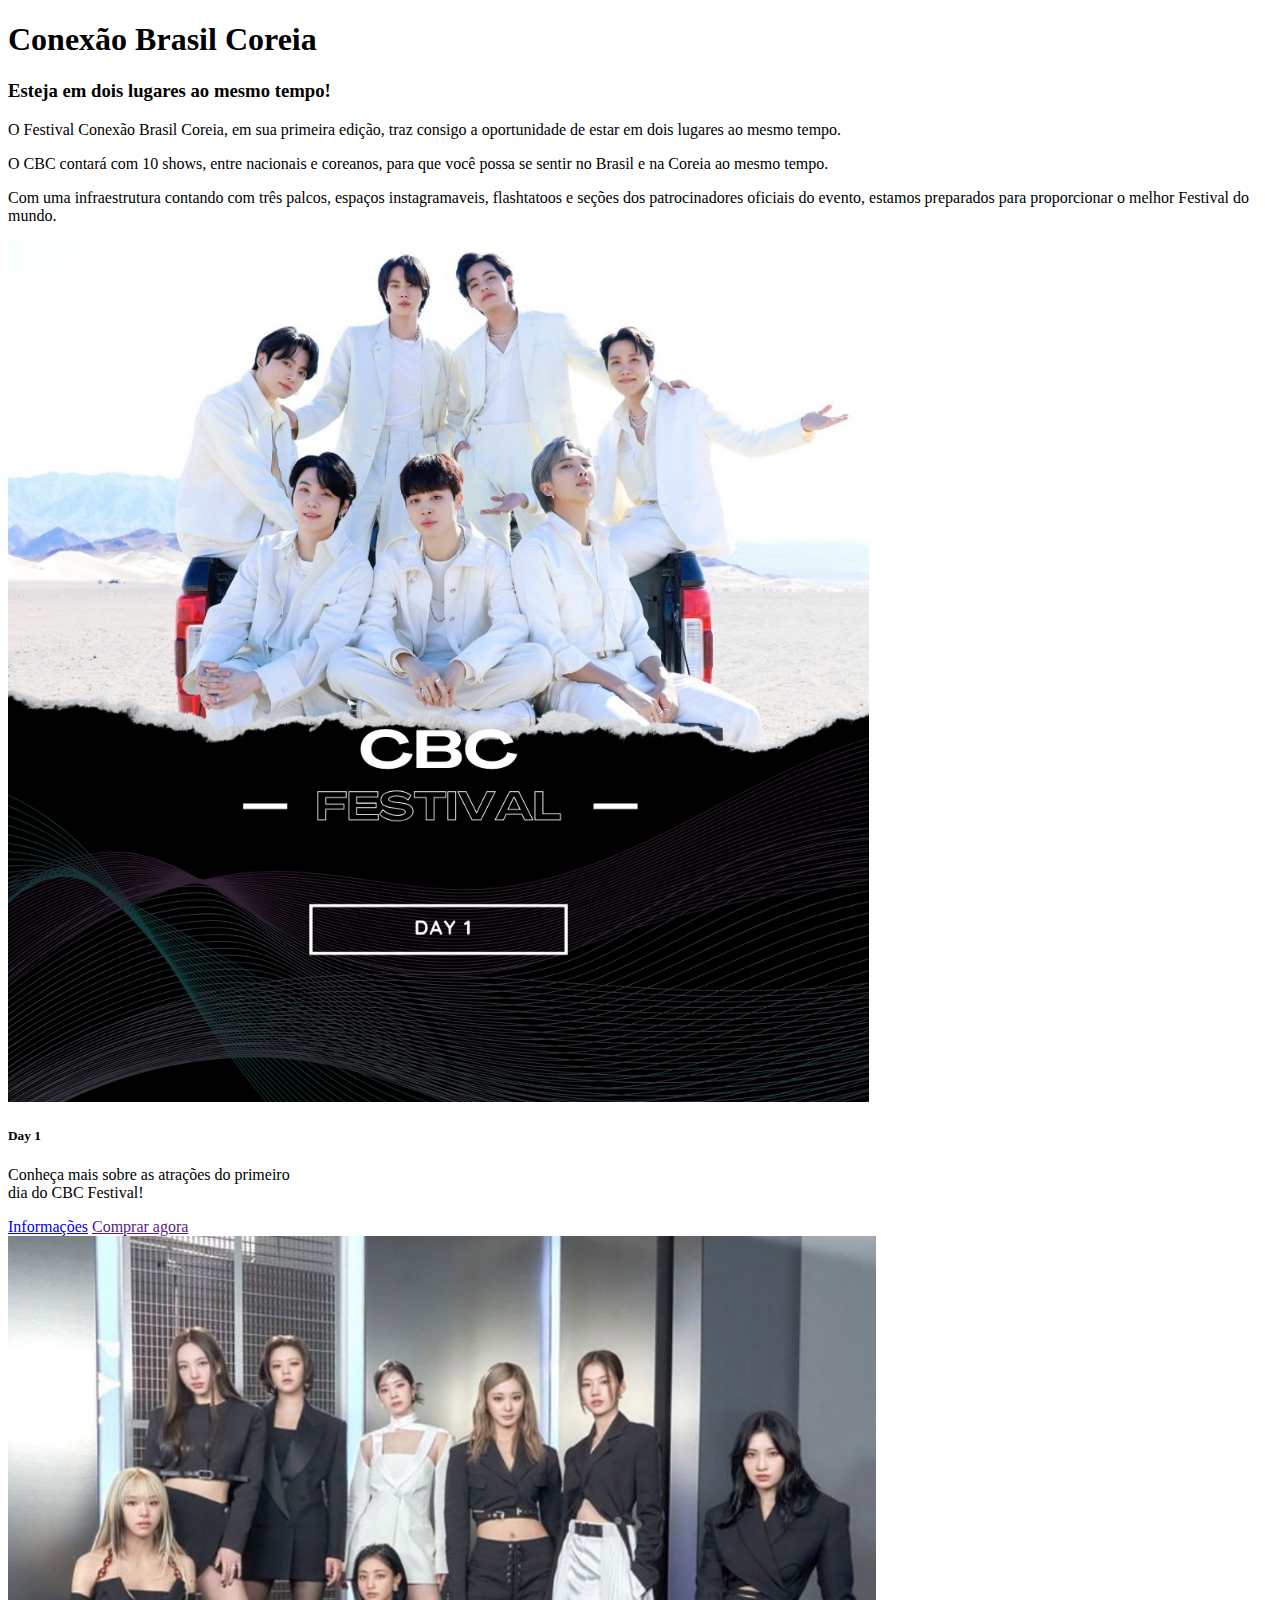
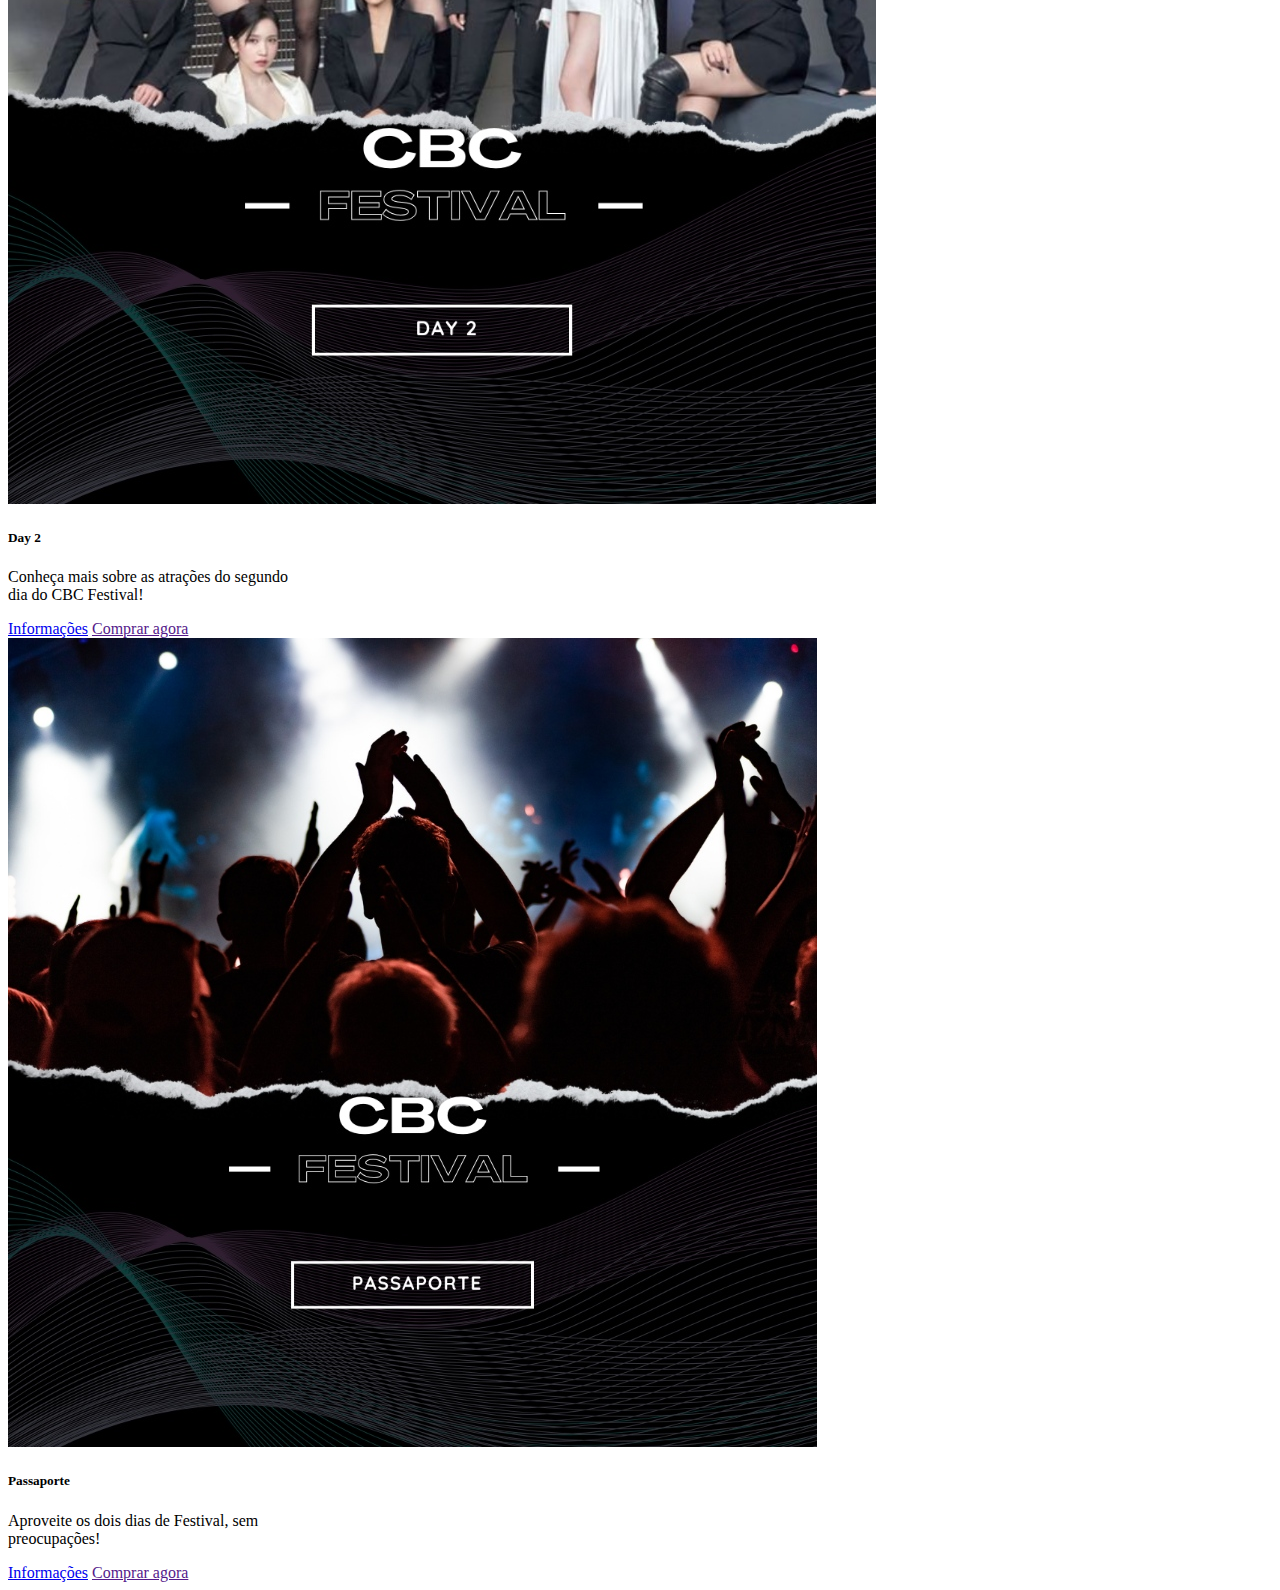
==== index.html @ e069450a "day1 alterado" ====
<!DOCTYPE html>
<html lang="en">
<head>
    <meta charset="UTF-8">
    <meta name="viewport" content="width=device-width, initial-scale=1.0">
    <title>CBC Festival</title>
    <link href="https://cdn.jsdelivr.net/npm/bootstrap@5.3.2/dist/css/bootstrap.min.css" rel="stylesheet" 
    integrity="sha384-T3c6CoIi6uLrA9TneNEoa7RxnatzjcDSCmG1MXxSR1GAsXEV/Dwwykc2MPK8M2HN" 
    crossorigin="anonymous">
</head>
<body>
    <div class="container text-center">
        <h1 >Conexão Brasil Coreia</h1>
    </div>

    <div class="container-fluid ">
        <h3>Esteja em dois lugares ao mesmo tempo!</h3>
        <p>O Festival Conexão Brasil Coreia, em sua primeira edição, traz consigo a oportunidade de estar em dois lugares ao mesmo tempo. <br></p>
        <p>O CBC contará com 10 shows, entre nacionais e coreanos, para que você possa se sentir no Brasil e na Coreia ao mesmo tempo.<br></p>
        <p>Com uma infraestrutura contando com três palcos, espaços instagramaveis, flashtatoos e seções dos patrocinadores oficiais do evento, estamos preparados para proporcionar o melhor Festival do mundo.</p>
    </div>

    <div class="d-flex flex-row justify-content-center ">
        <div class="card" style="width: 18rem;">
            <img src="day1 card.png" class="card-img-top " alt="day1 capa">
            <div class="card-body">
                <h5 class="card-title ">Day 1</h5>
                <p class="card-text ">Conheça mais sobre as atrações do primeiro dia do CBC Festival!</p>
                <a href="day1.html" class="btn btn-primary">Informações</a>
                <a href="" class="btn btn-primary">Comprar agora</a>
            </div>
        </div>

        <div class="card" style="width: 18rem;">
            <img src="day2 card.png" class="card-img-top " alt="day2 capa">
            <div class="card-body">
                <h5 class="card-title ">Day 2</h5>
                <p class="card-text ">Conheça mais sobre as atrações do segundo dia do CBC Festival!</p>
                <a href="day2.html" class="btn btn-primary">Informações</a>
                <a href="" class="btn btn-primary">Comprar agora</a>
            </div>
        </div>

        <div class="card" style="width: 18rem;">
            <img src="passaporte.png" class="card-img-top " alt="passaporte">
            <div class="card-body">
                <h5 class="card-title ">Passaporte</h5>
                <p class="card-text ">Aproveite os dois dias de Festival, sem preocupações!</p>
                <a href="day2.html" class="btn btn-primary">Informações</a>
                <a href="" class="btn btn-primary">Comprar agora</a>
            </div>
        </div>
    </div>

    
</body>
</html>
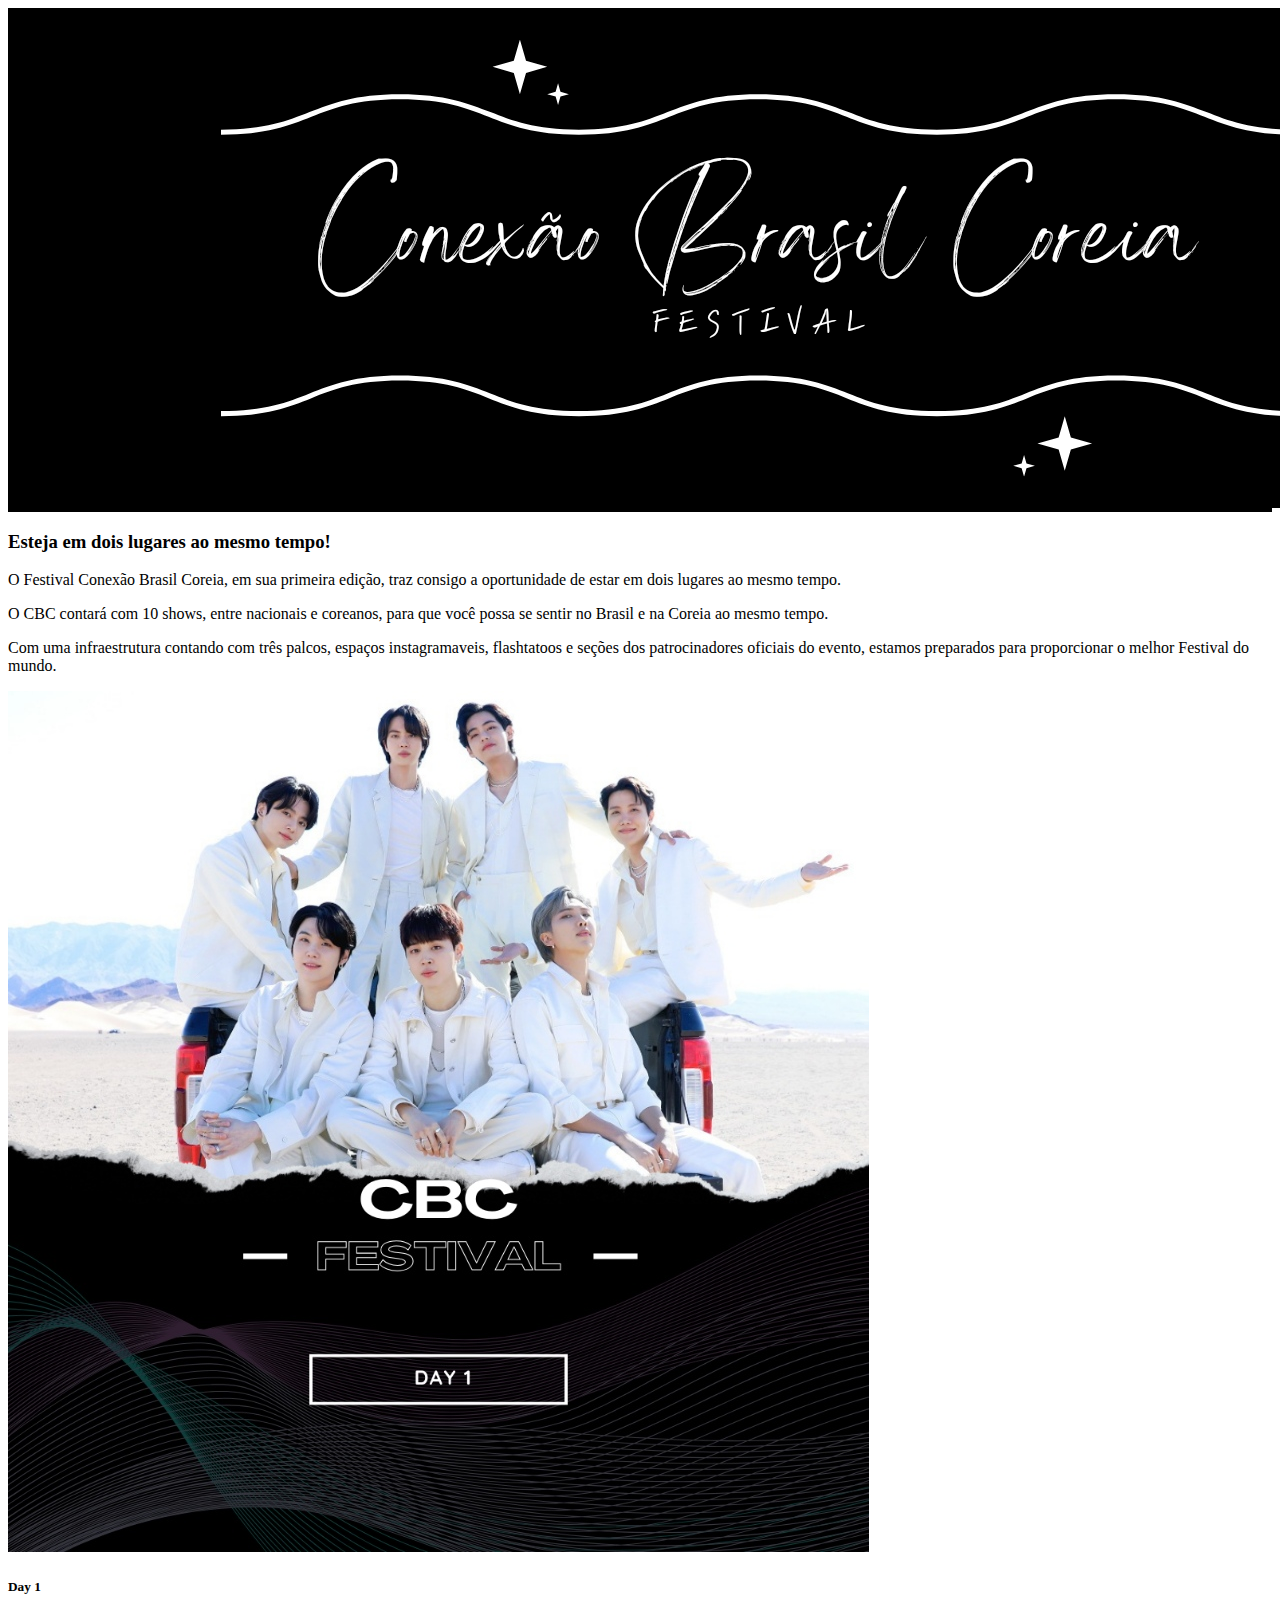
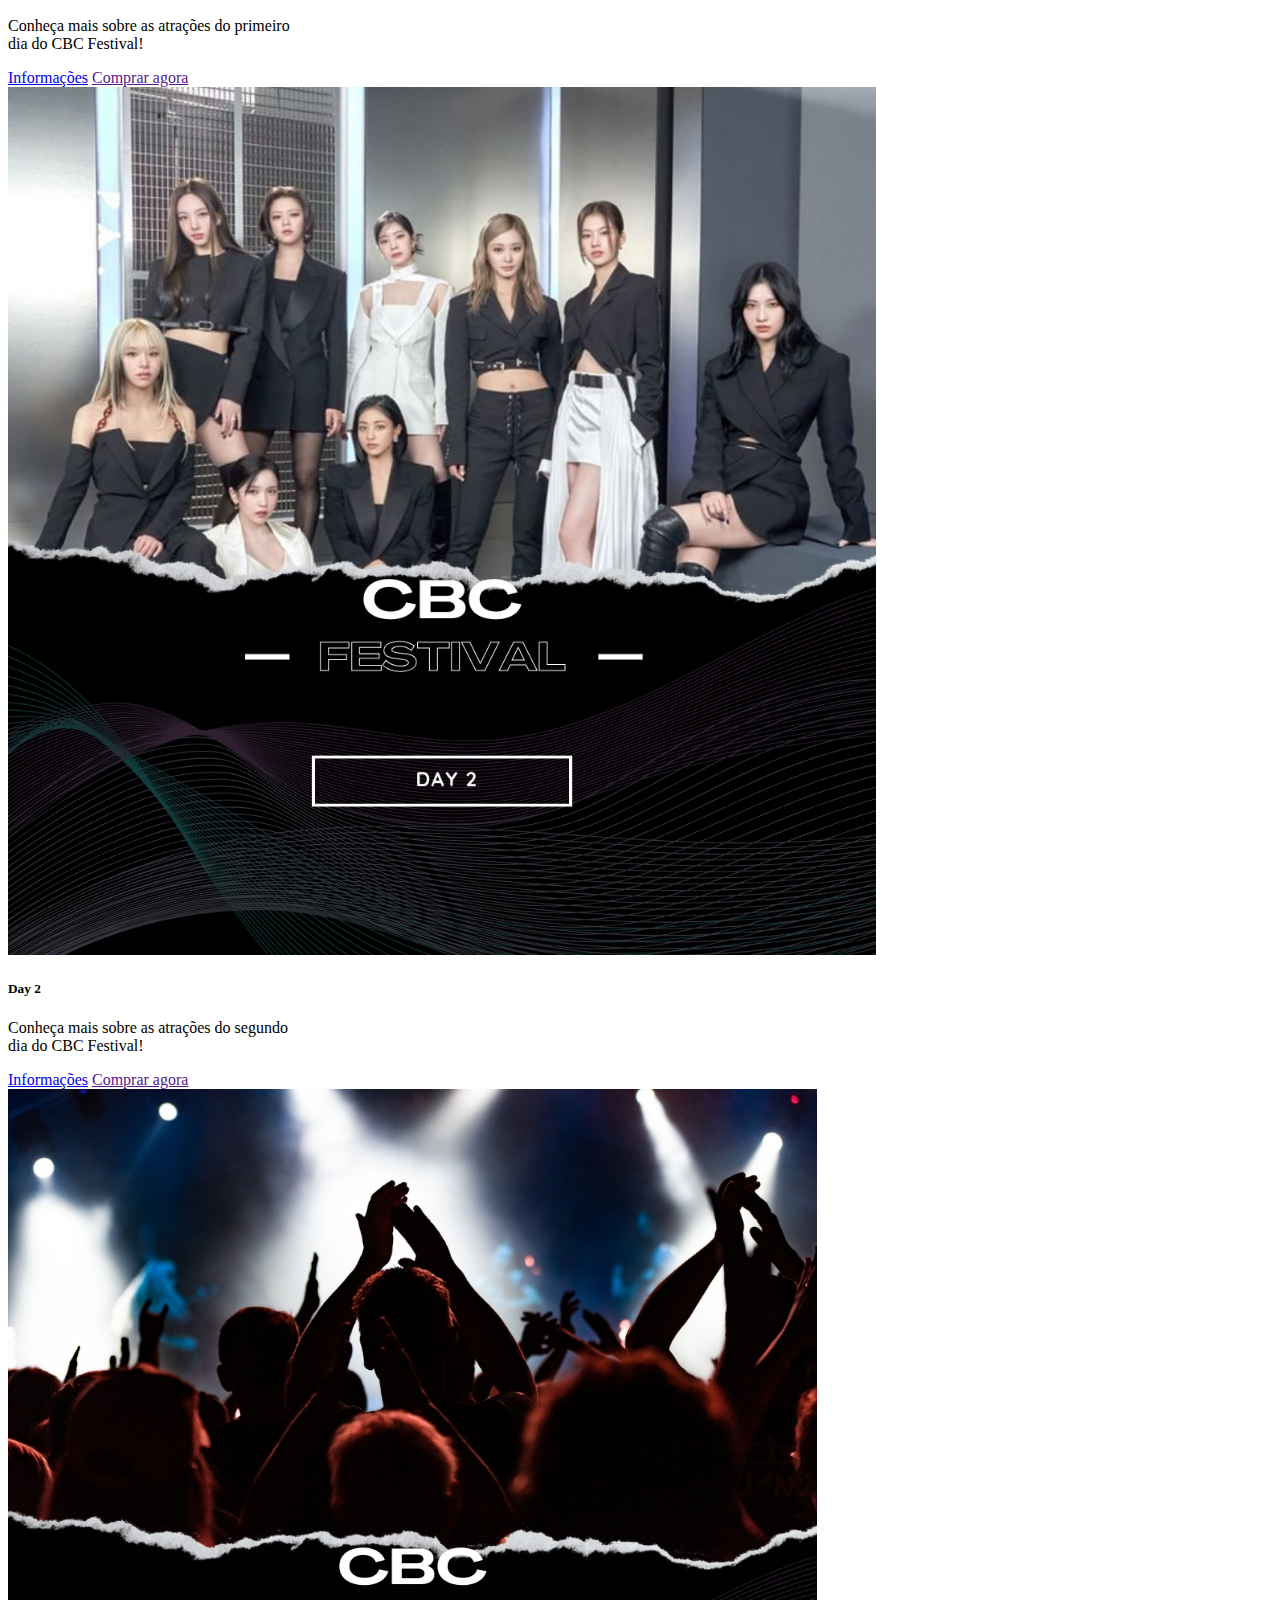
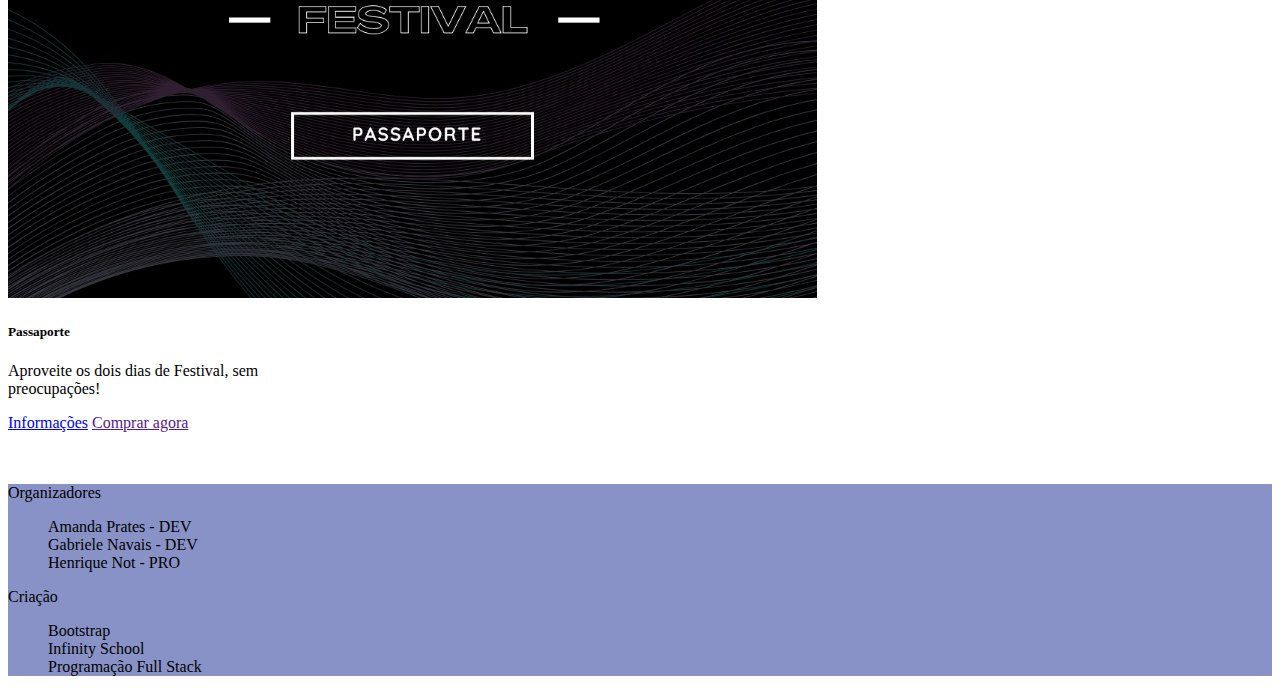
==== commit 7157148e: "cabeçalho e rodapé" ====
--- a/index.html
+++ b/index.html
@@ -9,9 +9,12 @@
     crossorigin="anonymous">
 </head>
 <body>
-    <div class="container text-center">
-        <h1 >Conexão Brasil Coreia</h1>
-    </div>
+
+    <header>
+        <div class="text-center " style="background-color: black;">
+            <img src="cabeçalho.png"  alt="cabeçalho">
+        </div>
+    </header>
 
     <div class="container-fluid ">
         <h3>Esteja em dois lugares ao mesmo tempo!</h3>
@@ -52,6 +55,37 @@
         </div>
     </div>
 
+    <br>
+    <br>
+
+    <footer>
+        <div class="d-flex flex-row" style="background-color: #8892c6;">
+
+            <div style="width: 18rem;">
+                <p>Organizadores</p>
+                <ul>
+                    <il>Amanda Prates - DEV</il><br>
+                    <il>Gabriele Navais - DEV</il><br>
+                    <il>Henrique Not - PRO</il>
+                </ul>
+            </div>
+
+            <div style="width: 18rem;">
+                <p>Criação</p>
+                <ul>
+                    <il>Bootstrap</il><br>
+                    <il>Infinity School</il><br>
+                    <il>Programação Full Stack</il>
+                    
+
+                </ul>
+            </div>
+        </div>
+
+    </footer>
+
+
+
     
 </body>
 </html>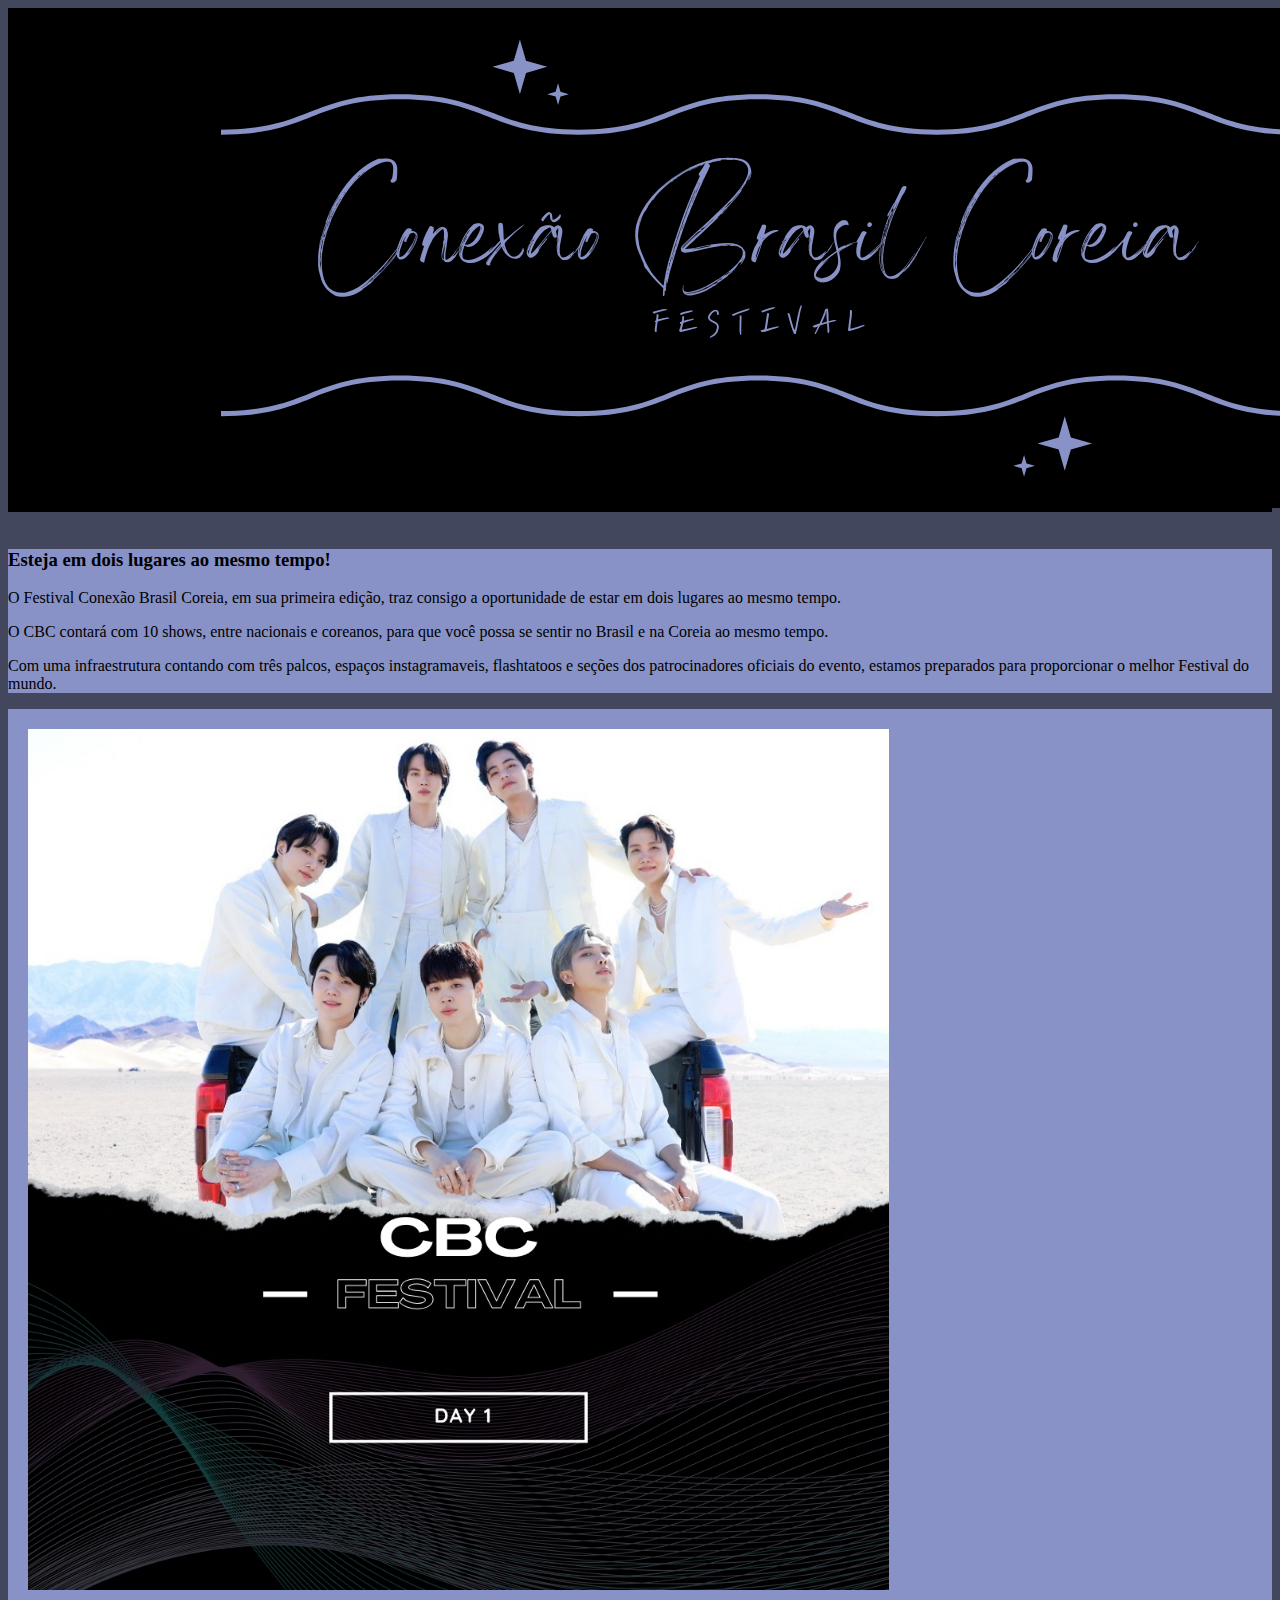
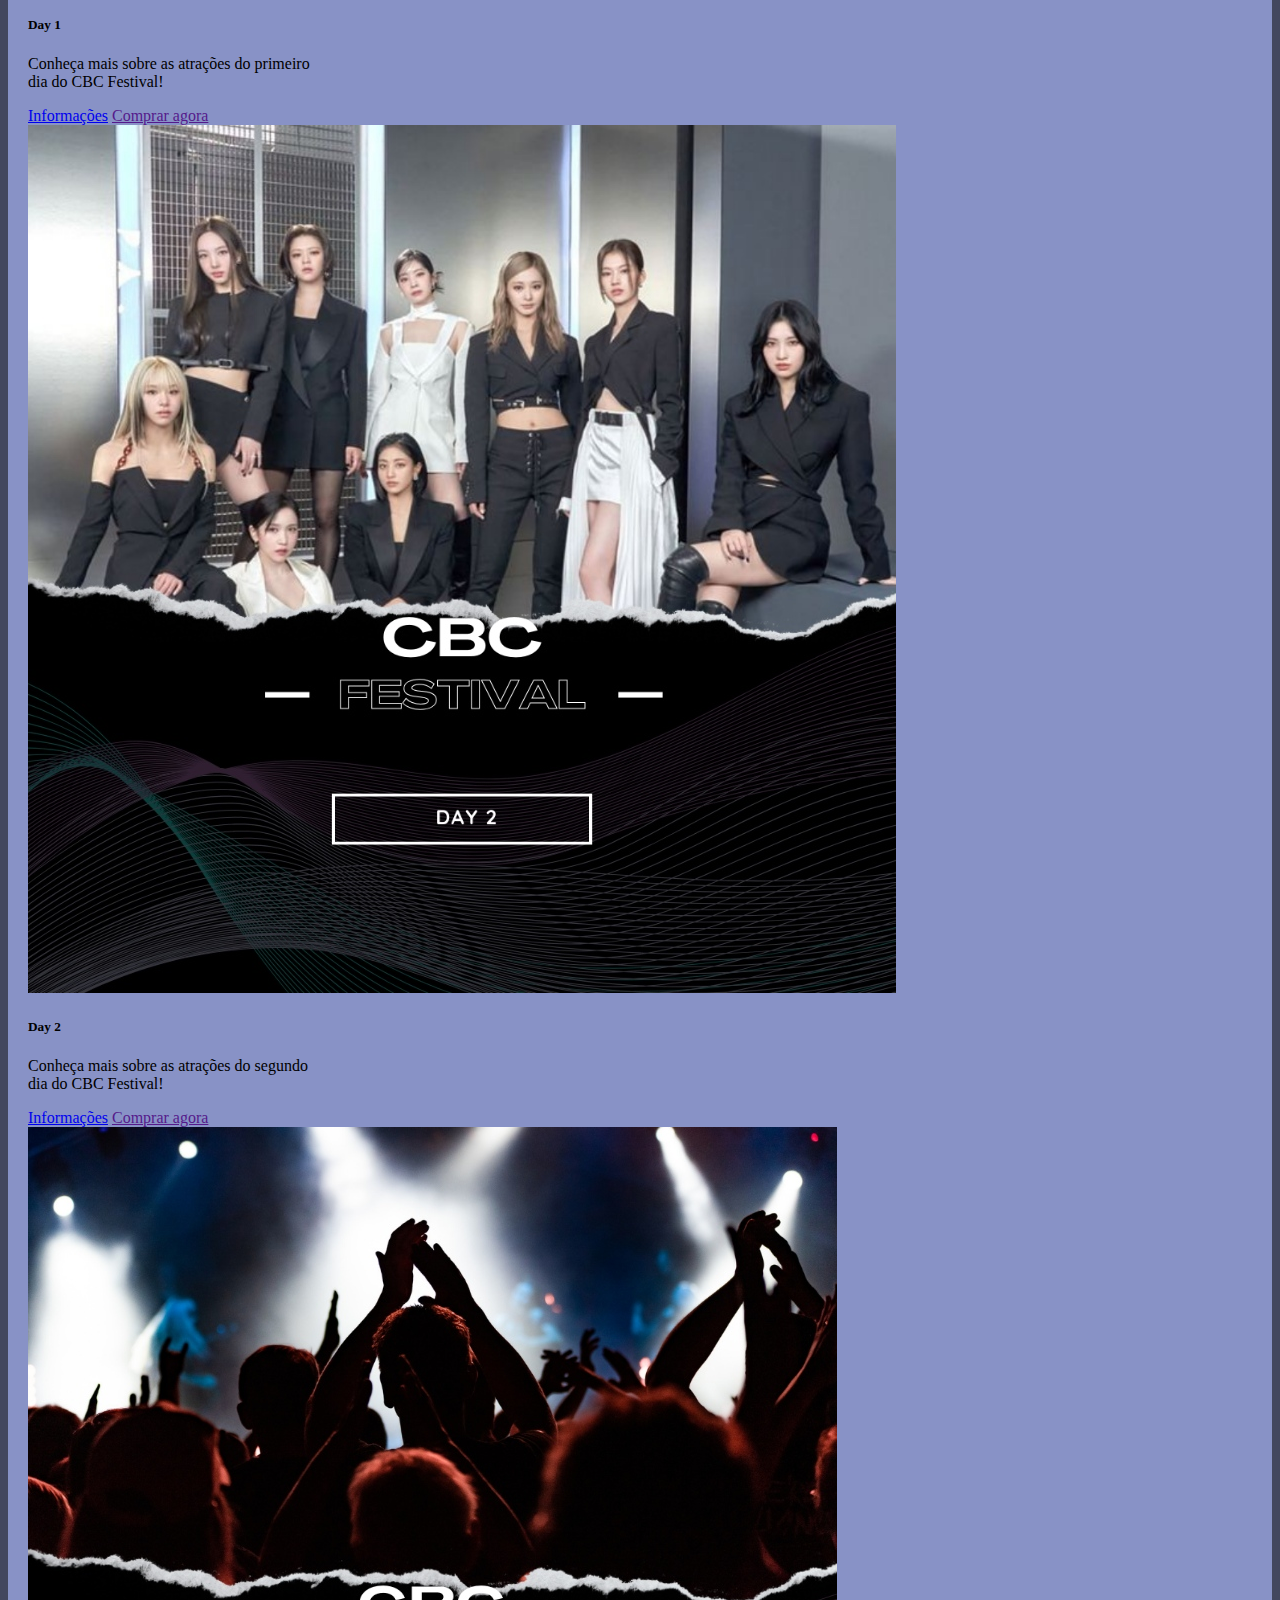
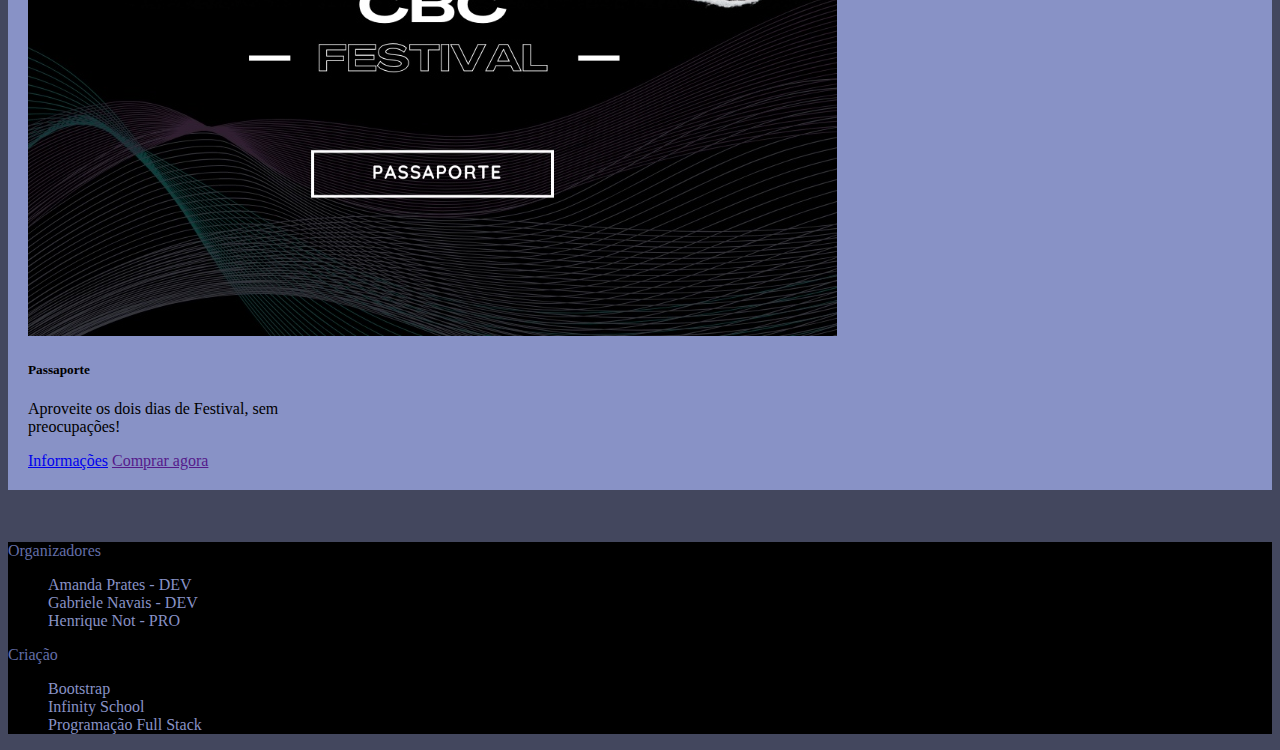
==== commit 605aba87: "inicio css" ====
--- a/index.html
+++ b/index.html
@@ -8,29 +8,31 @@
     integrity="sha384-T3c6CoIi6uLrA9TneNEoa7RxnatzjcDSCmG1MXxSR1GAsXEV/Dwwykc2MPK8M2HN" 
     crossorigin="anonymous">
 </head>
-<body>
+<body id="inicio" style="background-color: #43475e;">
 
     <header>
-        <div class="text-center " style="background-color: black;">
+        <div class="d-flex flex-row justify-content-center" style="background-color: black;">
             <img src="cabeçalho.png"  alt="cabeçalho">
         </div>
+        <br>
     </header>
 
-    <div class="container-fluid ">
+    <div class="container-fluid" style="background-color: #8892c6;">
         <h3>Esteja em dois lugares ao mesmo tempo!</h3>
+
         <p>O Festival Conexão Brasil Coreia, em sua primeira edição, traz consigo a oportunidade de estar em dois lugares ao mesmo tempo. <br></p>
         <p>O CBC contará com 10 shows, entre nacionais e coreanos, para que você possa se sentir no Brasil e na Coreia ao mesmo tempo.<br></p>
         <p>Com uma infraestrutura contando com três palcos, espaços instagramaveis, flashtatoos e seções dos patrocinadores oficiais do evento, estamos preparados para proporcionar o melhor Festival do mundo.</p>
     </div>
 
-    <div class="d-flex flex-row justify-content-center ">
+    <div class="d-flex flex-row justify-content-center" style="background-color: #8892c6; padding: 20px;">
         <div class="card" style="width: 18rem;">
             <img src="day1 card.png" class="card-img-top " alt="day1 capa">
             <div class="card-body">
                 <h5 class="card-title ">Day 1</h5>
                 <p class="card-text ">Conheça mais sobre as atrações do primeiro dia do CBC Festival!</p>
-                <a href="day1.html" class="btn btn-primary">Informações</a>
-                <a href="" class="btn btn-primary">Comprar agora</a>
+                <a href="day1.html" class="btn btn-outline-primary">Informações</a>
+                <a href="" class="btn btn-outline-primary">Comprar agora</a>
             </div>
         </div>
 
@@ -39,8 +41,8 @@
             <div class="card-body">
                 <h5 class="card-title ">Day 2</h5>
                 <p class="card-text ">Conheça mais sobre as atrações do segundo dia do CBC Festival!</p>
-                <a href="day2.html" class="btn btn-primary">Informações</a>
-                <a href="" class="btn btn-primary">Comprar agora</a>
+                <a href="day2.html" class="btn btn-outline-primary"">Informações</a>
+                <a href="" class="btn btn-outline-primary">Comprar agora</a>
             </div>
         </div>
 
@@ -49,8 +51,8 @@
             <div class="card-body">
                 <h5 class="card-title ">Passaporte</h5>
                 <p class="card-text ">Aproveite os dois dias de Festival, sem preocupações!</p>
-                <a href="day2.html" class="btn btn-primary">Informações</a>
-                <a href="" class="btn btn-primary">Comprar agora</a>
+                <a href="day2.html" class="btn btn-outline-primary">Informações</a>
+                <a href="" class="btn btn-outline-primary">Comprar agora</a>
             </div>
         </div>
     </div>
@@ -59,23 +61,23 @@
     <br>
 
     <footer>
-        <div class="d-flex flex-row" style="background-color: #8892c6;">
+        <div class="d-flex flex-row" style="background-color: black;">
 
             <div style="width: 18rem;">
-                <p>Organizadores</p>
+                <p style="color: #636ea8;">Organizadores</p>
                 <ul>
-                    <il>Amanda Prates - DEV</il><br>
-                    <il>Gabriele Navais - DEV</il><br>
-                    <il>Henrique Not - PRO</il>
+                    <il style="color: #8892c6">Amanda Prates - DEV</il><br>
+                    <il style="color: #8892c6">Gabriele Navais - DEV</il><br>
+                    <il style="color: #8892c6">Henrique Not - PRO</il>
                 </ul>
             </div>
 
             <div style="width: 18rem;">
-                <p>Criação</p>
+                <p style="color: #636ea8;">Criação</p>
                 <ul>
-                    <il>Bootstrap</il><br>
-                    <il>Infinity School</il><br>
-                    <il>Programação Full Stack</il>
+                    <il style="color: #8892c6">Bootstrap</il><br>
+                    <il style="color: #8892c6">Infinity School</il><br>
+                    <il style="color: #8892c6">Programação Full Stack</il>
                     
 
                 </ul>
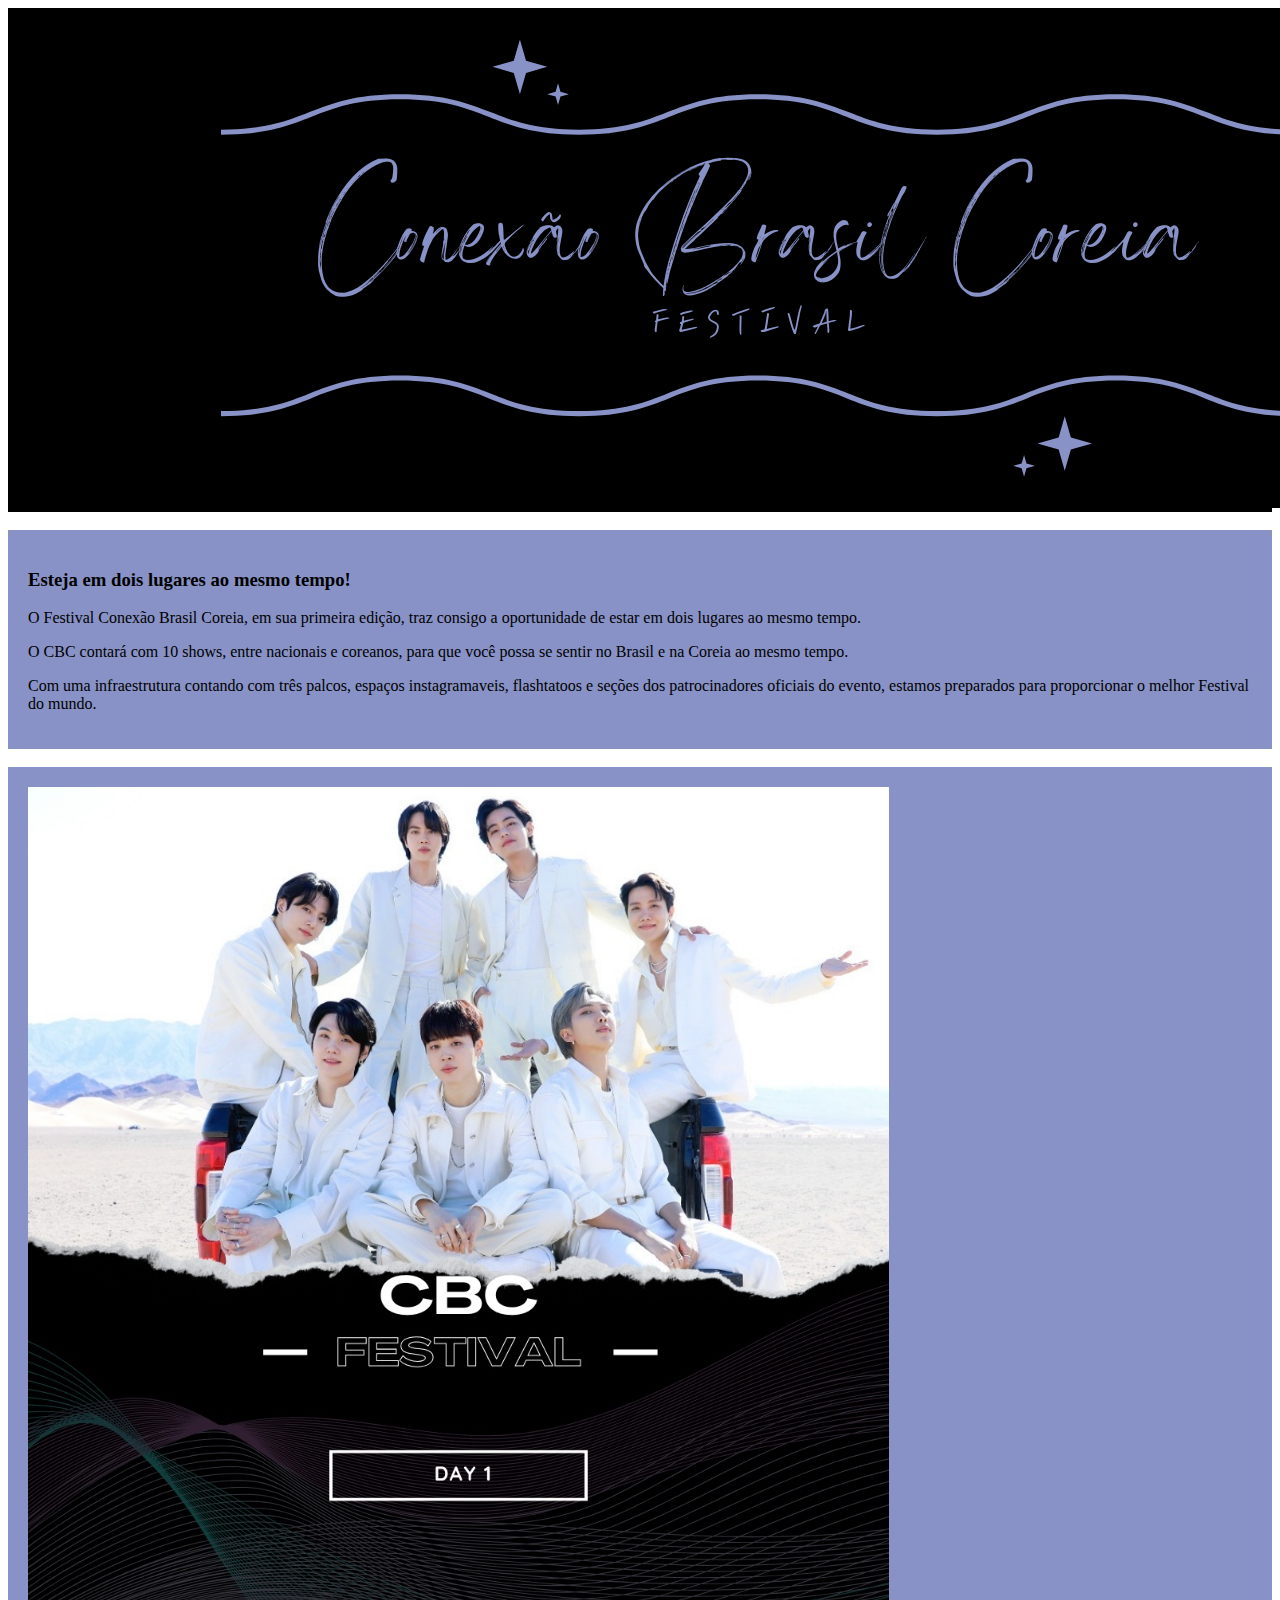
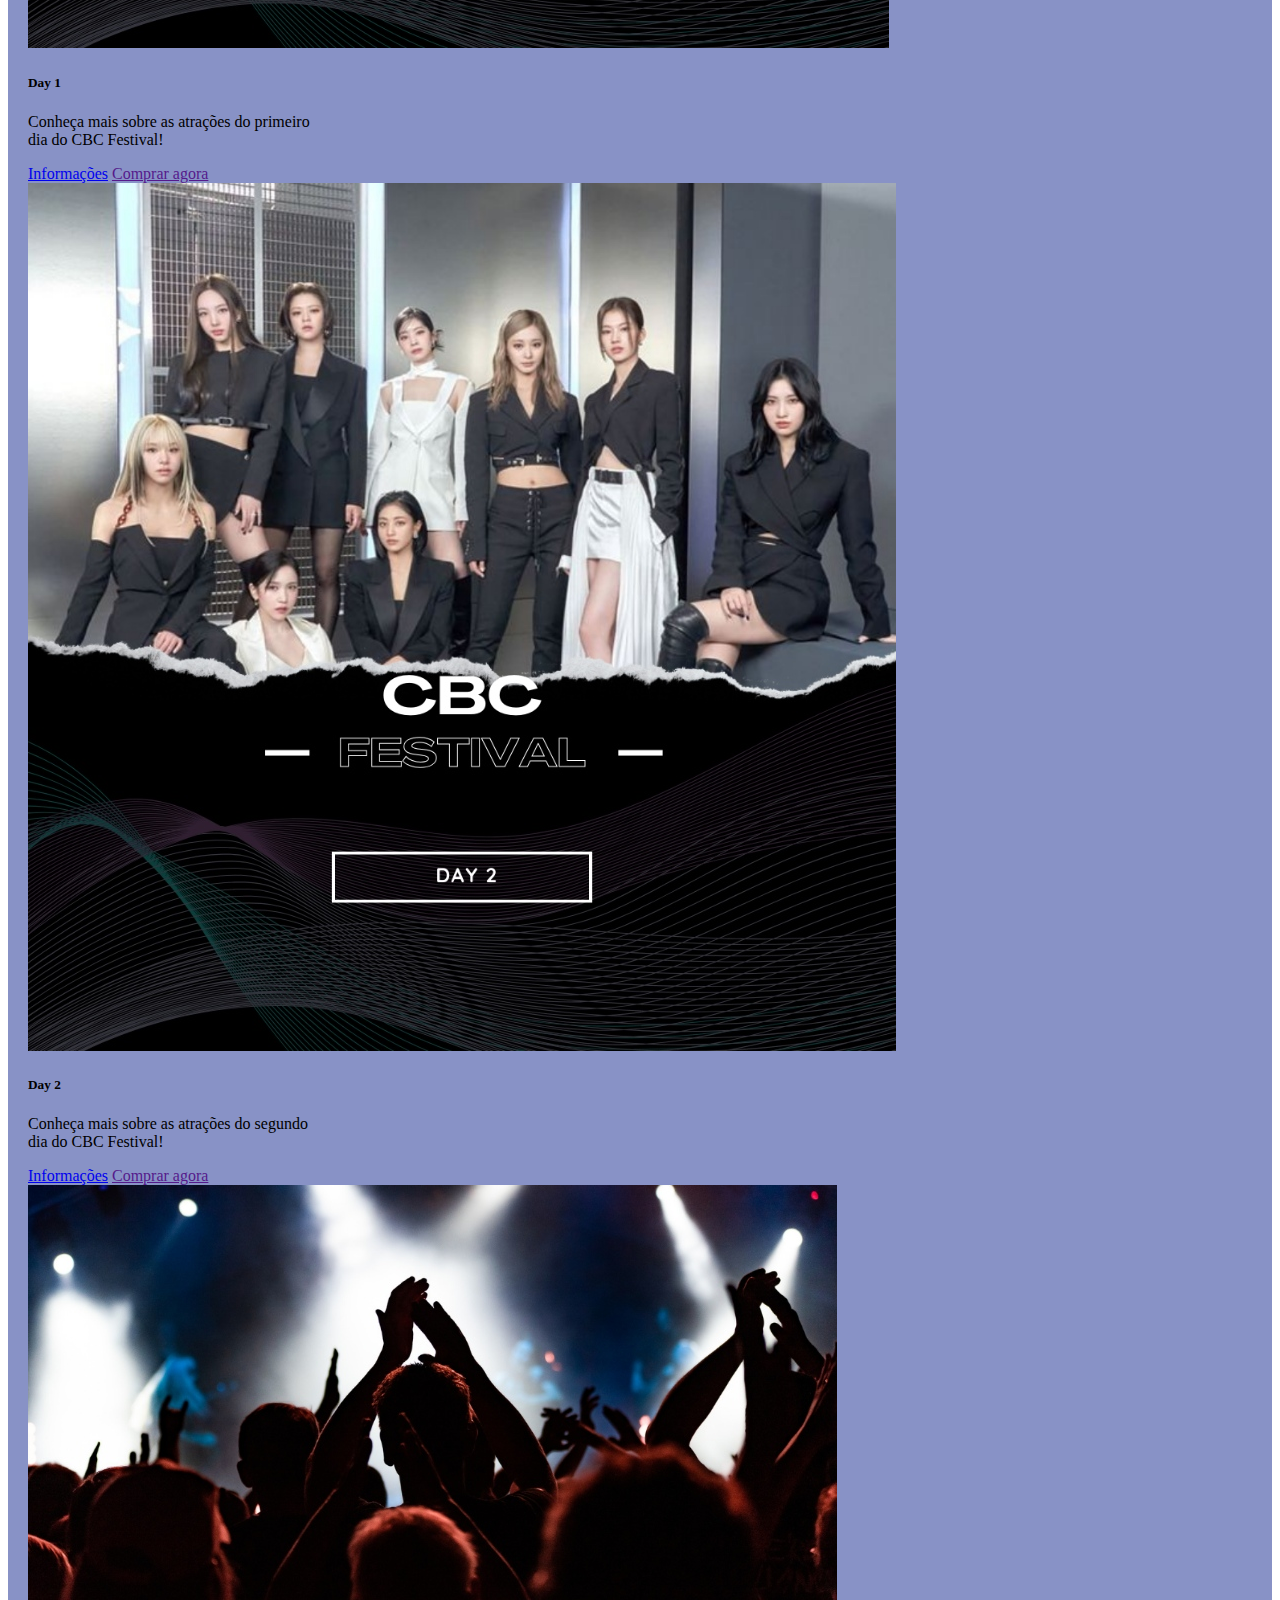
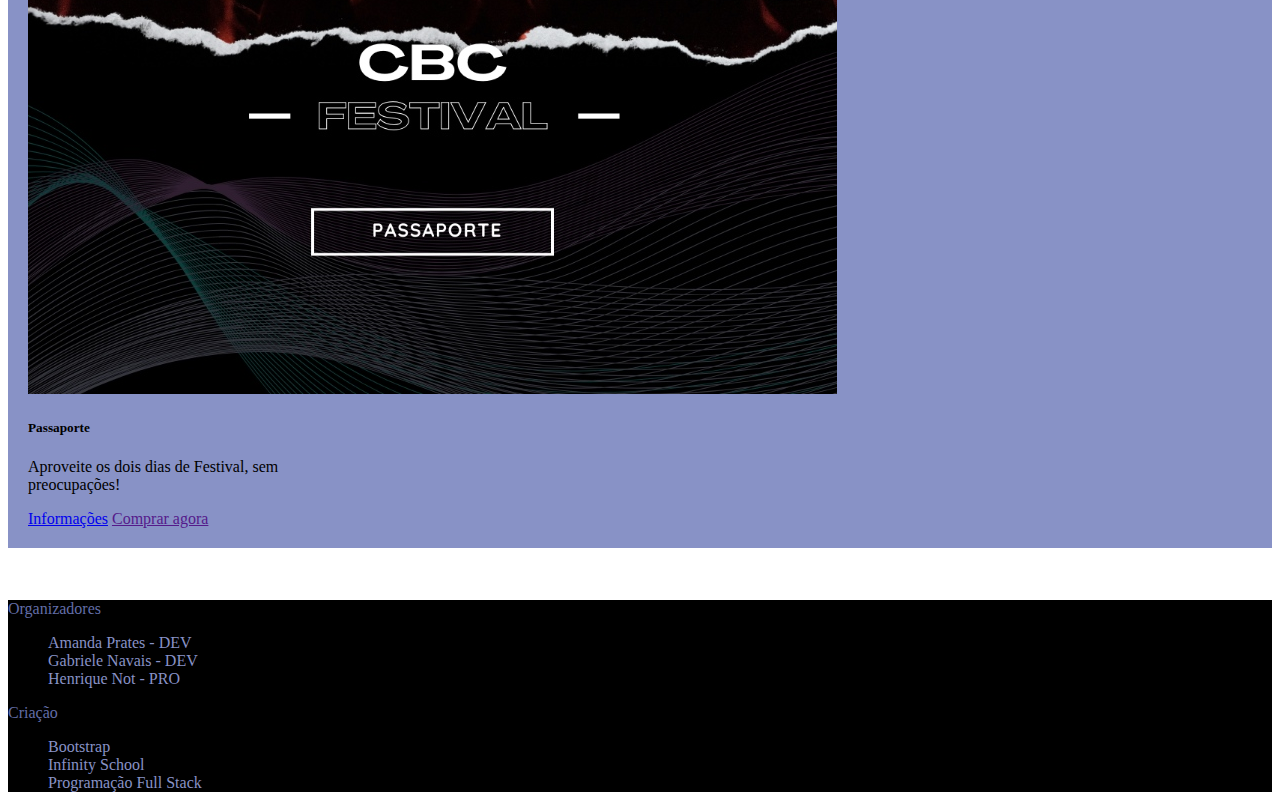
==== commit 0e338073: "css edição" ====
--- a/index.html
+++ b/index.html
@@ -8,7 +8,7 @@
     integrity="sha384-T3c6CoIi6uLrA9TneNEoa7RxnatzjcDSCmG1MXxSR1GAsXEV/Dwwykc2MPK8M2HN" 
     crossorigin="anonymous">
 </head>
-<body id="inicio" style="background-color: #43475e;">
+<body id="inicio" style="background-color: withe;">
 
     <header>
         <div class="d-flex flex-row justify-content-center" style="background-color: black;">
@@ -17,13 +17,15 @@
         <br>
     </header>
 
-    <div class="container-fluid" style="background-color: #8892c6;">
+    <div class="container-fluid" style="background-color: #8892c6; padding: 20px;">
         <h3>Esteja em dois lugares ao mesmo tempo!</h3>
 
         <p>O Festival Conexão Brasil Coreia, em sua primeira edição, traz consigo a oportunidade de estar em dois lugares ao mesmo tempo. <br></p>
         <p>O CBC contará com 10 shows, entre nacionais e coreanos, para que você possa se sentir no Brasil e na Coreia ao mesmo tempo.<br></p>
         <p>Com uma infraestrutura contando com três palcos, espaços instagramaveis, flashtatoos e seções dos patrocinadores oficiais do evento, estamos preparados para proporcionar o melhor Festival do mundo.</p>
     </div>
+
+    <br>
 
     <div class="d-flex flex-row justify-content-center" style="background-color: #8892c6; padding: 20px;">
         <div class="card" style="width: 18rem;">
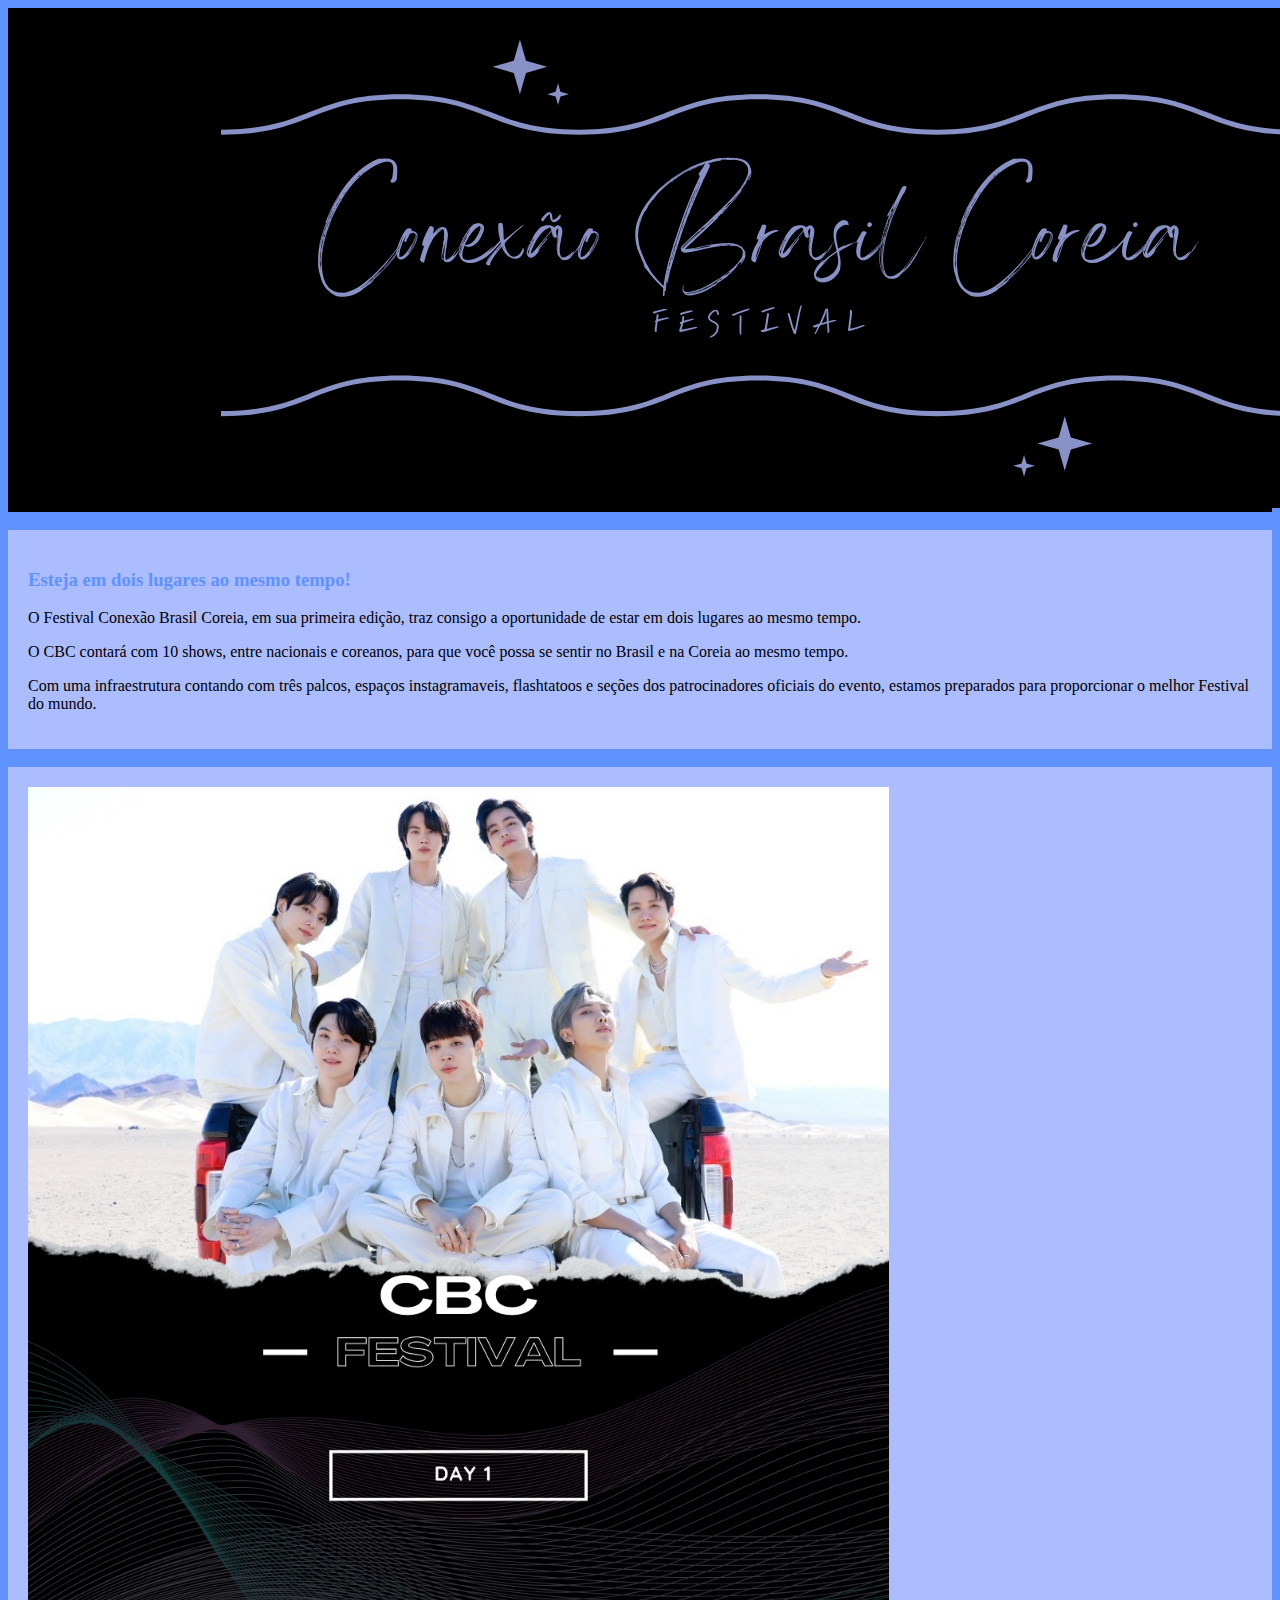
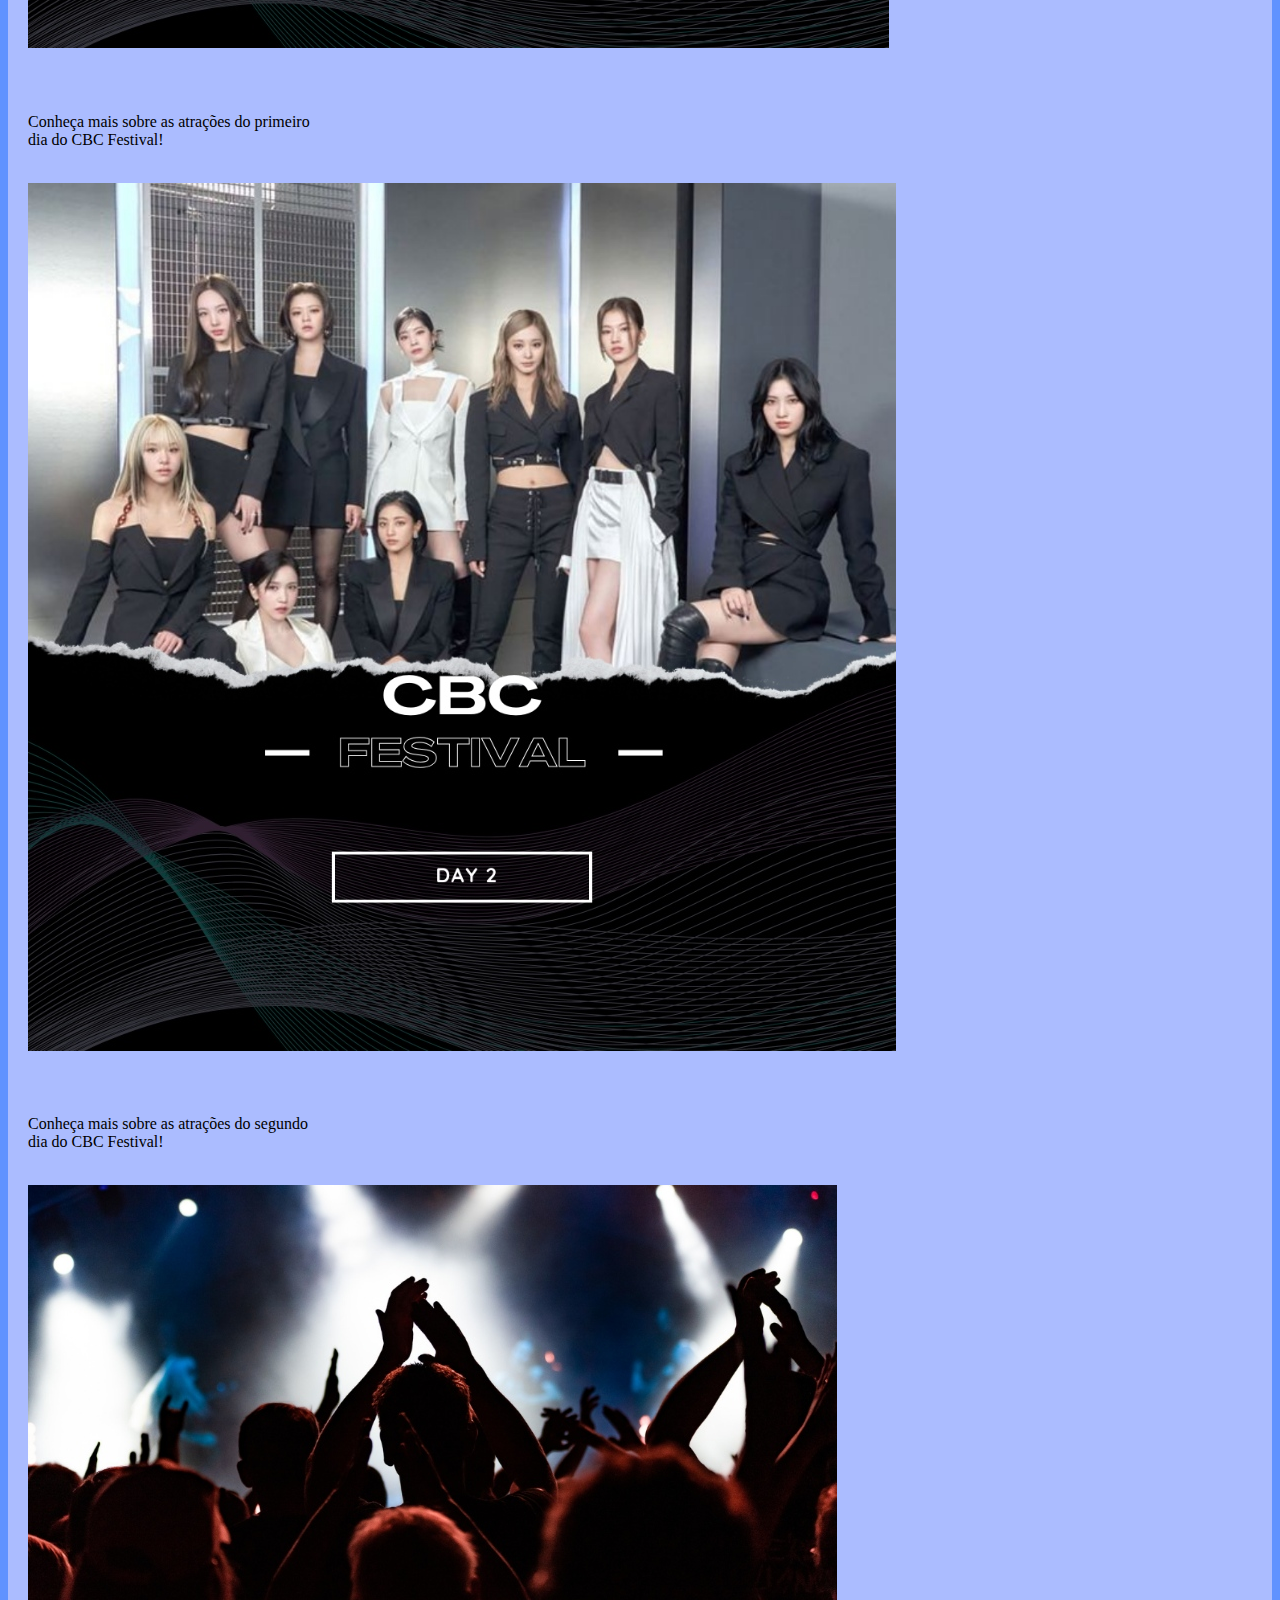
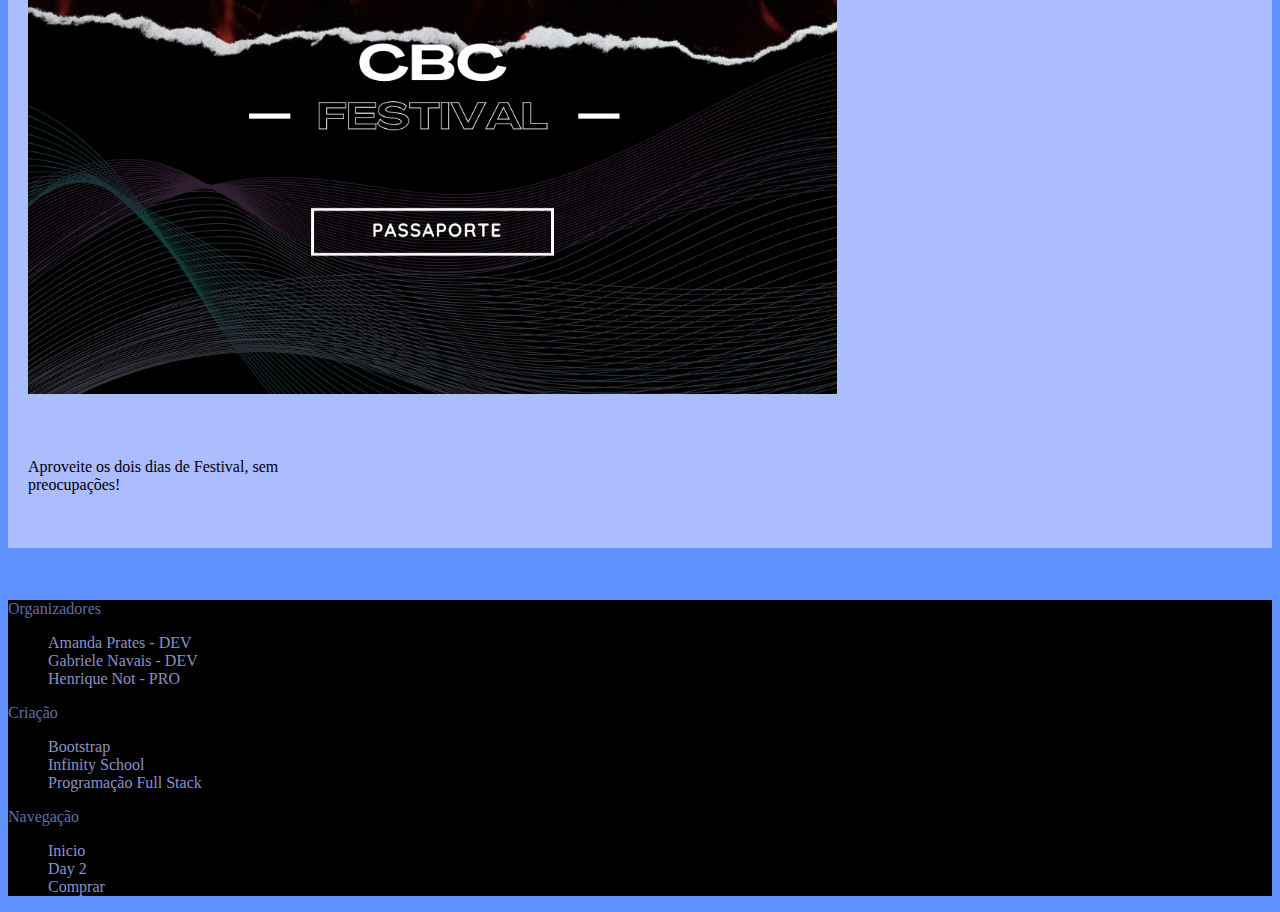
==== commit ccb64793: "links artitas" ====
--- a/index.html
+++ b/index.html
@@ -8,7 +8,7 @@
     integrity="sha384-T3c6CoIi6uLrA9TneNEoa7RxnatzjcDSCmG1MXxSR1GAsXEV/Dwwykc2MPK8M2HN" 
     crossorigin="anonymous">
 </head>
-<body id="inicio" style="background-color: withe;">
+<body id="inicio" style="background-color: #6092FF;">
 
     <header>
         <div class="d-flex flex-row justify-content-center" style="background-color: black;">
@@ -17,8 +17,8 @@
         <br>
     </header>
 
-    <div class="container-fluid" style="background-color: #8892c6; padding: 20px;">
-        <h3>Esteja em dois lugares ao mesmo tempo!</h3>
+    <div class="container-fluid" style="background-color: #ABBCFF; padding: 20px;">
+        <h3 style="font-family: jazz let; color: #6092FF;">Esteja em dois lugares ao mesmo tempo!</h3>
 
         <p>O Festival Conexão Brasil Coreia, em sua primeira edição, traz consigo a oportunidade de estar em dois lugares ao mesmo tempo. <br></p>
         <p>O CBC contará com 10 shows, entre nacionais e coreanos, para que você possa se sentir no Brasil e na Coreia ao mesmo tempo.<br></p>
@@ -27,34 +27,34 @@
 
     <br>
 
-    <div class="d-flex flex-row justify-content-center" style="background-color: #8892c6; padding: 20px;">
+    <div class="d-flex flex-row justify-content-center" style="background-color: #ABBCFF; padding: 20px;">
         <div class="card" style="width: 18rem;">
             <img src="day1 card.png" class="card-img-top " alt="day1 capa">
             <div class="card-body">
-                <h5 class="card-title ">Day 1</h5>
+                <h5 class="card-title " style="color: #ABBCFF">Day 1</h5>
                 <p class="card-text ">Conheça mais sobre as atrações do primeiro dia do CBC Festival!</p>
-                <a href="day1.html" class="btn btn-outline-primary">Informações</a>
-                <a href="" class="btn btn-outline-primary">Comprar agora</a>
+                <a href="day1.html" class="btn btn-outline-primary" style="color: #ABBCFF">Informações</a>
+                <a href="" class="btn btn-outline-primary" style="color: #ABBCFF">Comprar agora</a>
             </div>
         </div>
 
         <div class="card" style="width: 18rem;">
             <img src="day2 card.png" class="card-img-top " alt="day2 capa">
             <div class="card-body">
-                <h5 class="card-title ">Day 2</h5>
+                <h5 class="card-title " style="color: #ABBCFF">Day 2</h5>
                 <p class="card-text ">Conheça mais sobre as atrações do segundo dia do CBC Festival!</p>
-                <a href="day2.html" class="btn btn-outline-primary"">Informações</a>
-                <a href="" class="btn btn-outline-primary">Comprar agora</a>
+                <a href="day2.html" class="btn btn-outline-primary" style="color: #ABBCFF">Informações</a>
+                <a href="" class="btn btn-outline-primary" style="color: #ABBCFF">Comprar agora</a>
             </div>
         </div>
 
         <div class="card" style="width: 18rem;">
             <img src="passaporte.png" class="card-img-top " alt="passaporte">
             <div class="card-body">
-                <h5 class="card-title ">Passaporte</h5>
+                <h5 class="card-title " style="color: #ABBCFF">Passaporte</h5>
                 <p class="card-text ">Aproveite os dois dias de Festival, sem preocupações!</p>
-                <a href="day2.html" class="btn btn-outline-primary">Informações</a>
-                <a href="" class="btn btn-outline-primary">Comprar agora</a>
+                <a href="day2.html" class="btn btn-outline-primary" style="color: #ABBCFF">Informações</a>
+                <a href="" class="btn btn-outline-primary" style="color: #ABBCFF">Comprar agora</a>
             </div>
         </div>
     </div>
@@ -84,6 +84,14 @@
 
                 </ul>
             </div>
+            <div style="width: 18rem;">
+                <p style="color: #636ea8;">Navegação</p>
+                <ul>
+                    <il style="color: #8892c6">Inicio</il><br>
+                    <il style="color: #8892c6">Day 2</il><br>
+                    <il style="color: #8892c6">Comprar</il>
+                </ul>
+            </div>
         </div>
 
     </footer>
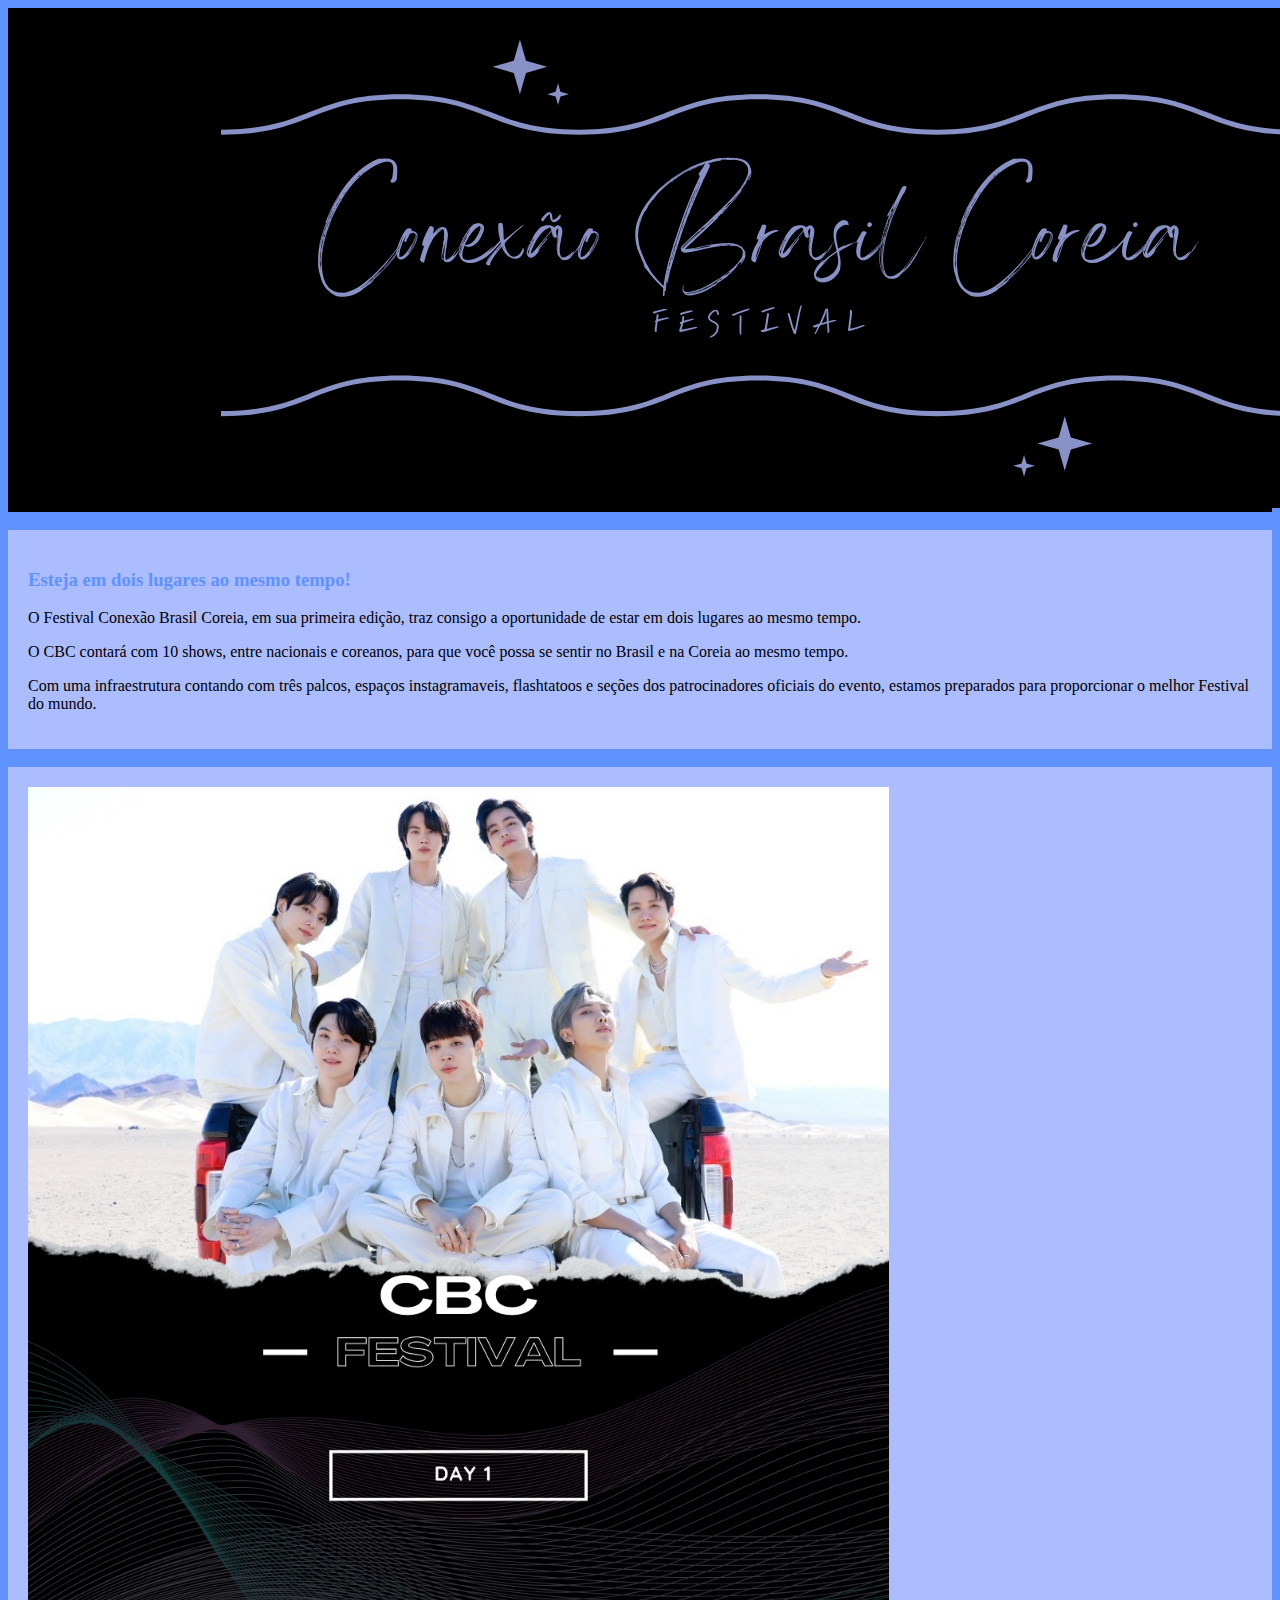
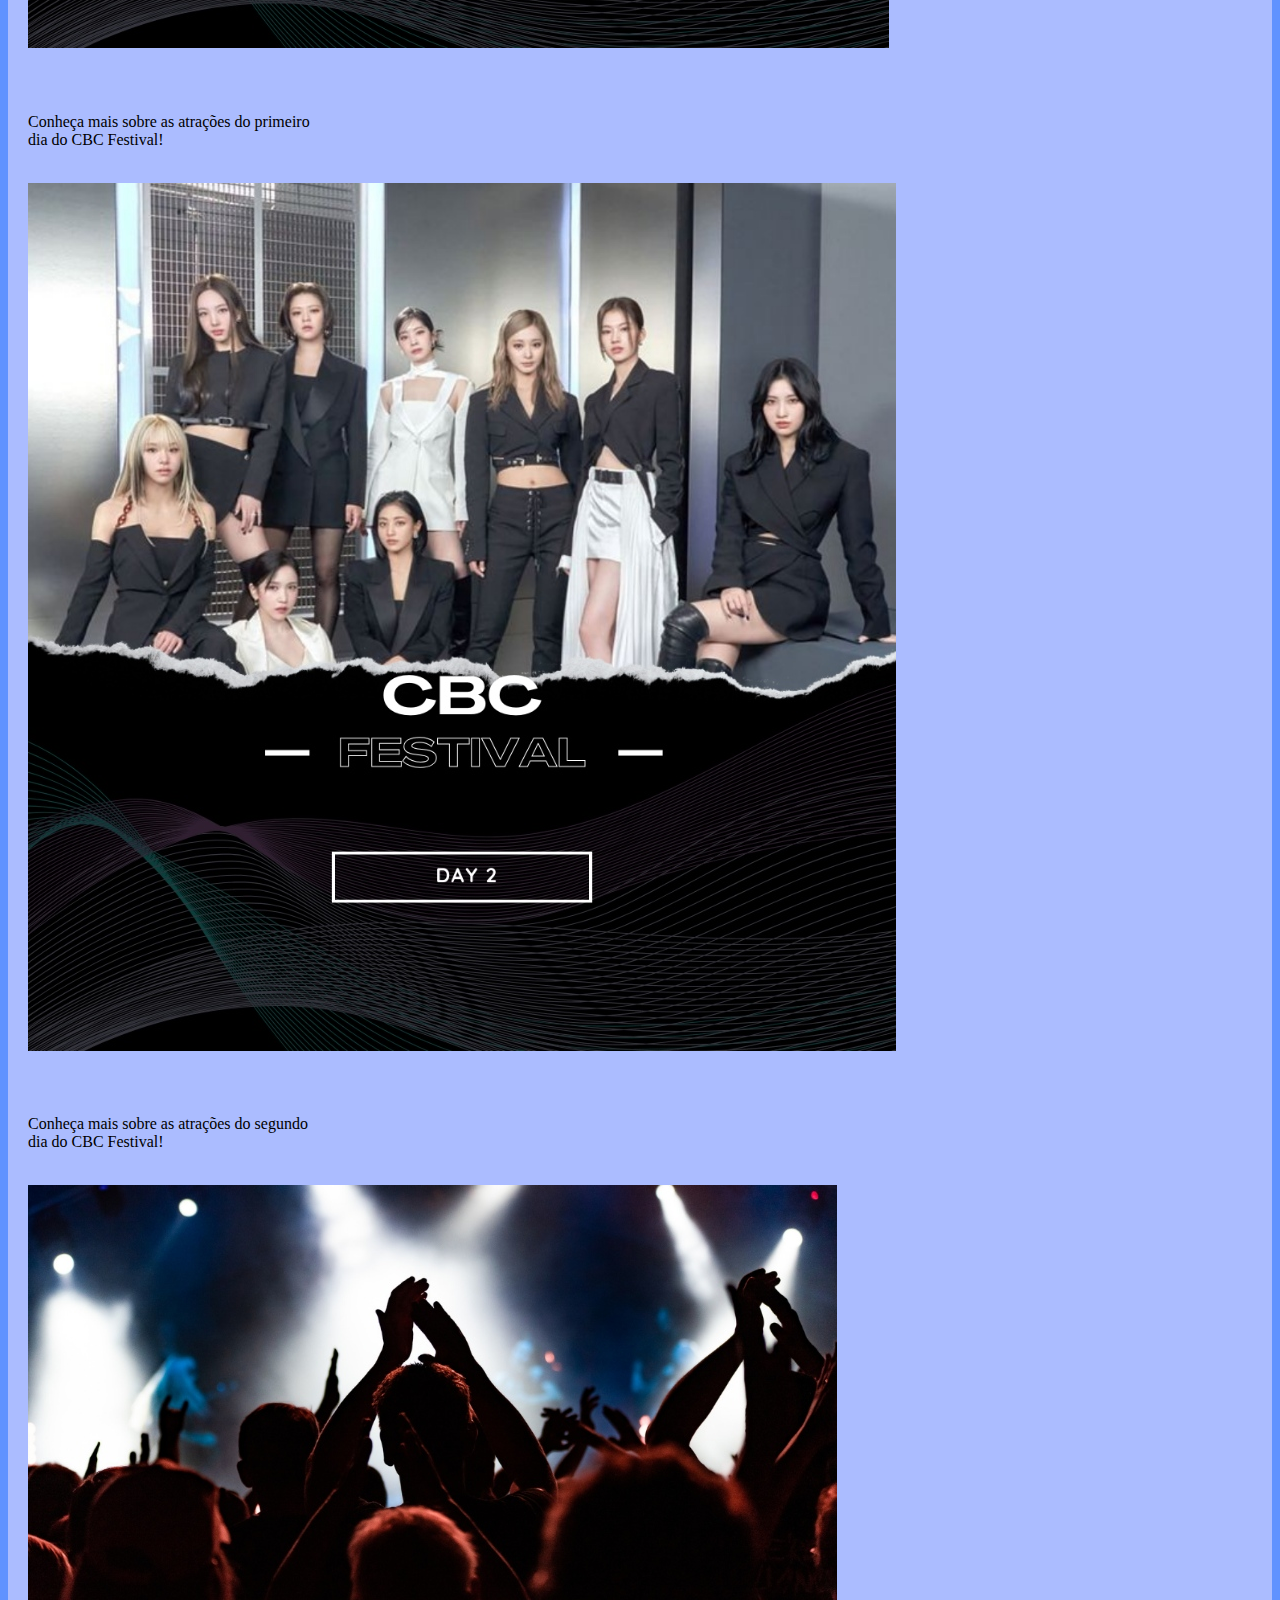
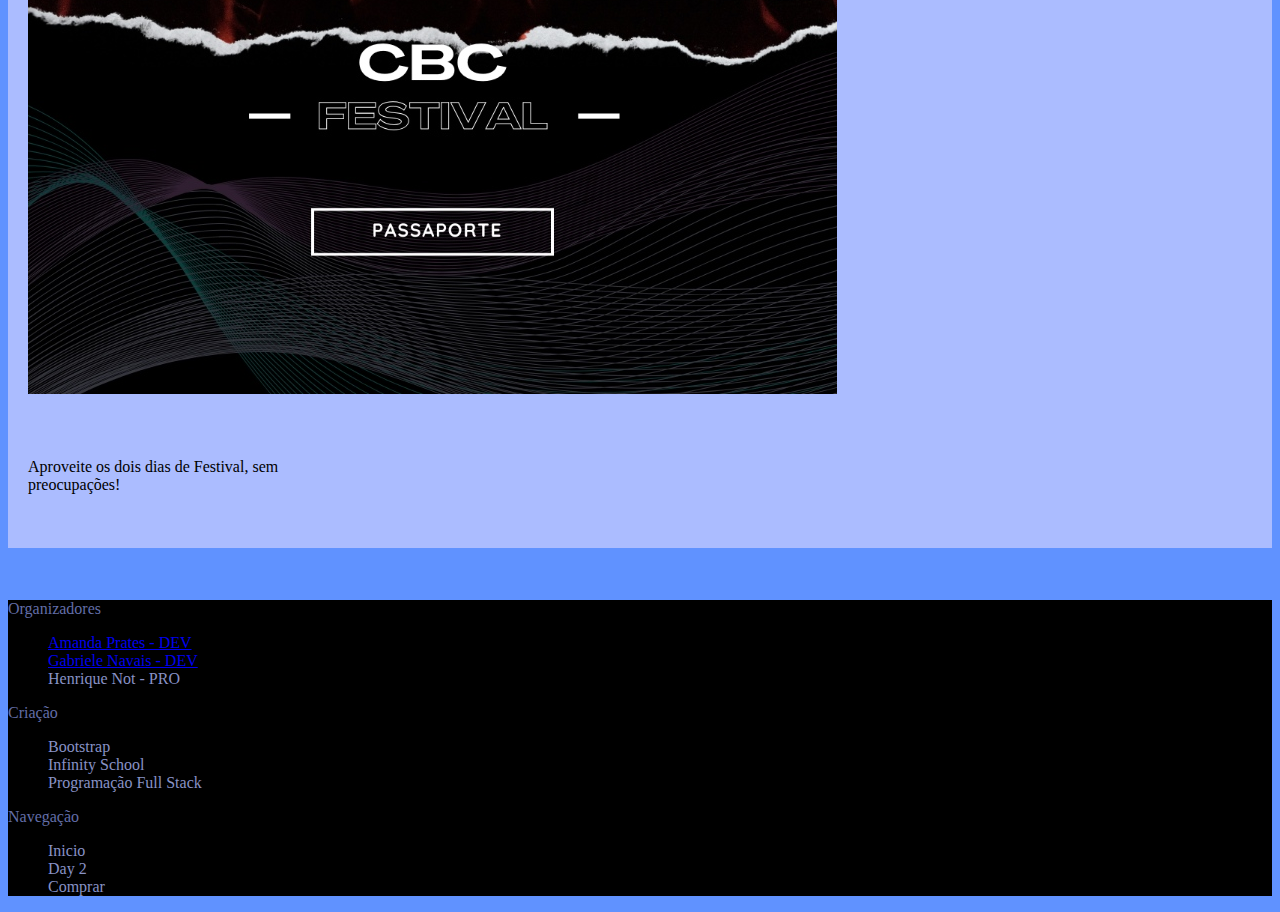
==== commit 0690aba0: "rodapé" ====
--- a/index.html
+++ b/index.html
@@ -68,8 +68,8 @@
             <div style="width: 18rem;">
                 <p style="color: #636ea8;">Organizadores</p>
                 <ul>
-                    <il style="color: #8892c6">Amanda Prates - DEV</il><br>
-                    <il style="color: #8892c6">Gabriele Navais - DEV</il><br>
+                    <il style="color: #8892c6"><a href="https://www.linkedin.com/in/amanda-prates-082839135/" target="_blank">Amanda Prates - DEV</a></il><br>
+                    <il style="color: #8892c6"><a href="https://www.linkedin.com/in/gabriele-navais-7652a512b/" target="_blank">Gabriele Navais - DEV</a></il><br>
                     <il style="color: #8892c6">Henrique Not - PRO</il>
                 </ul>
             </div>
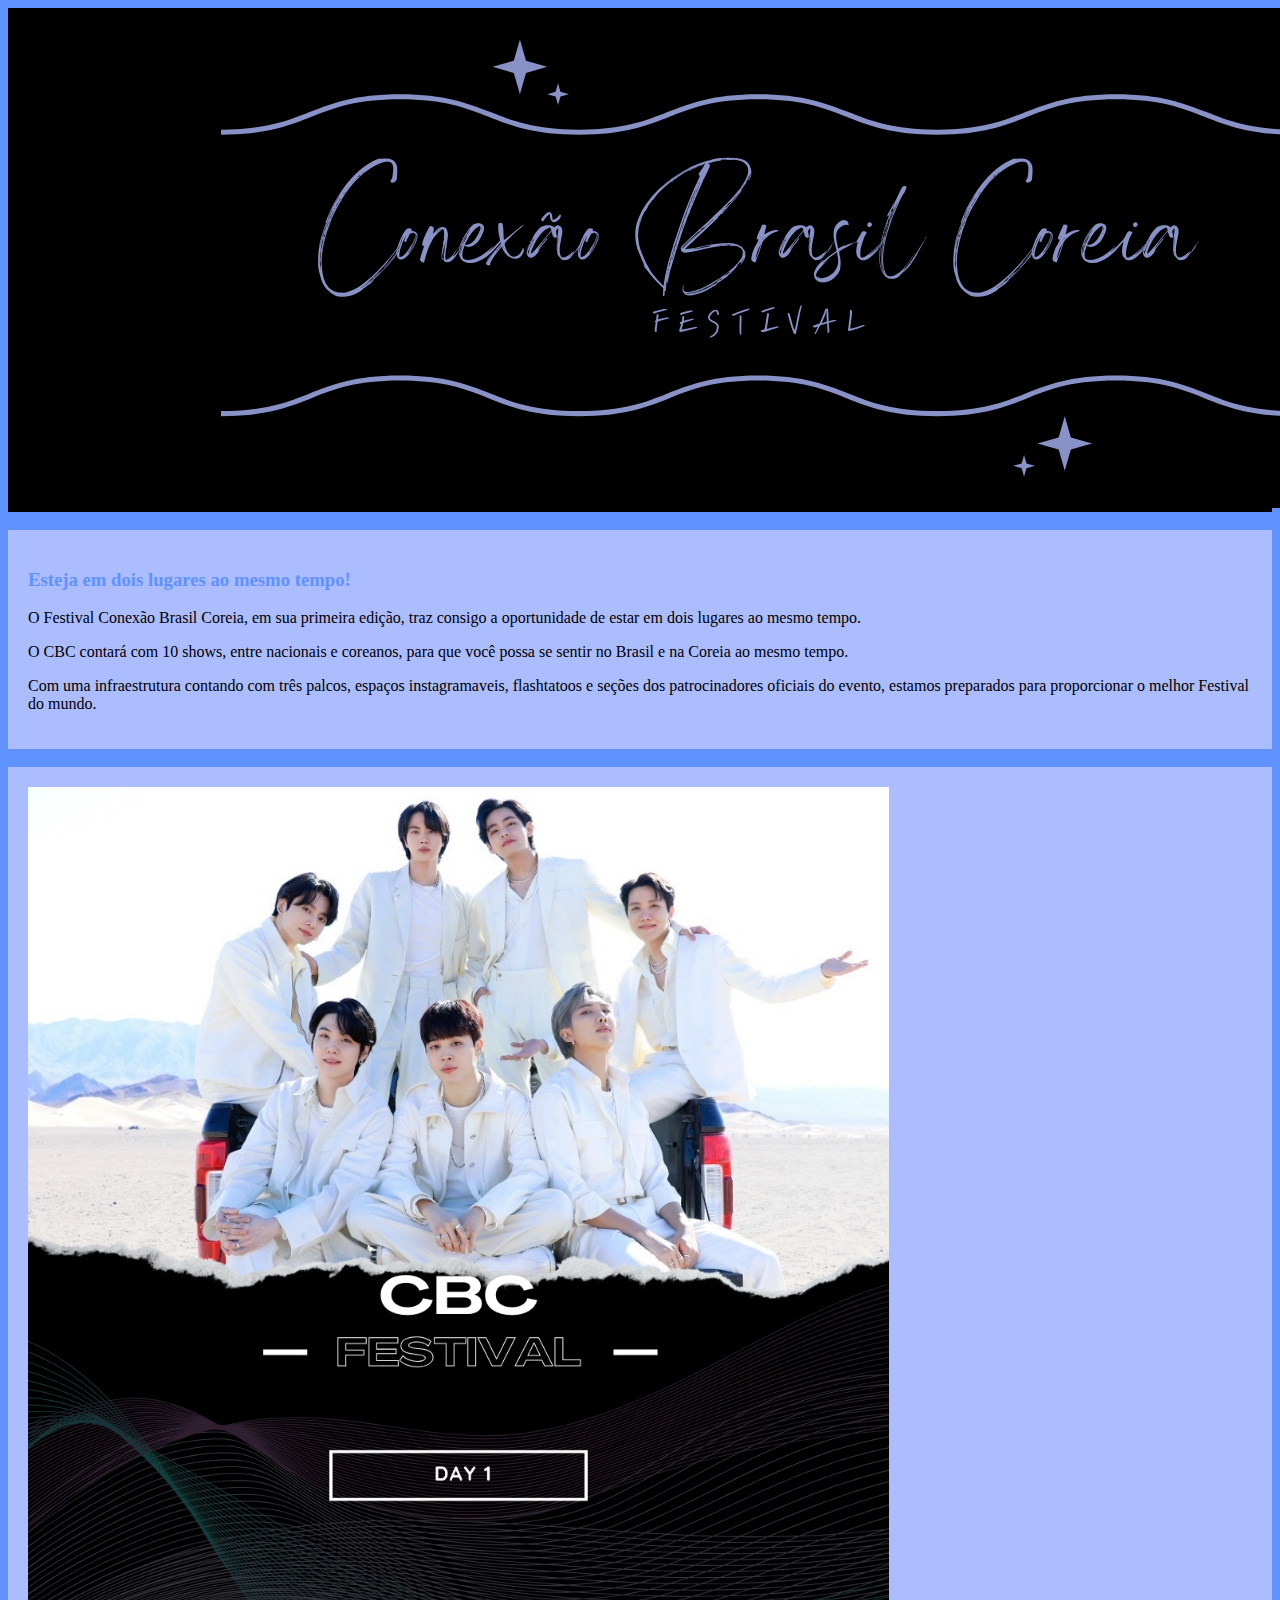
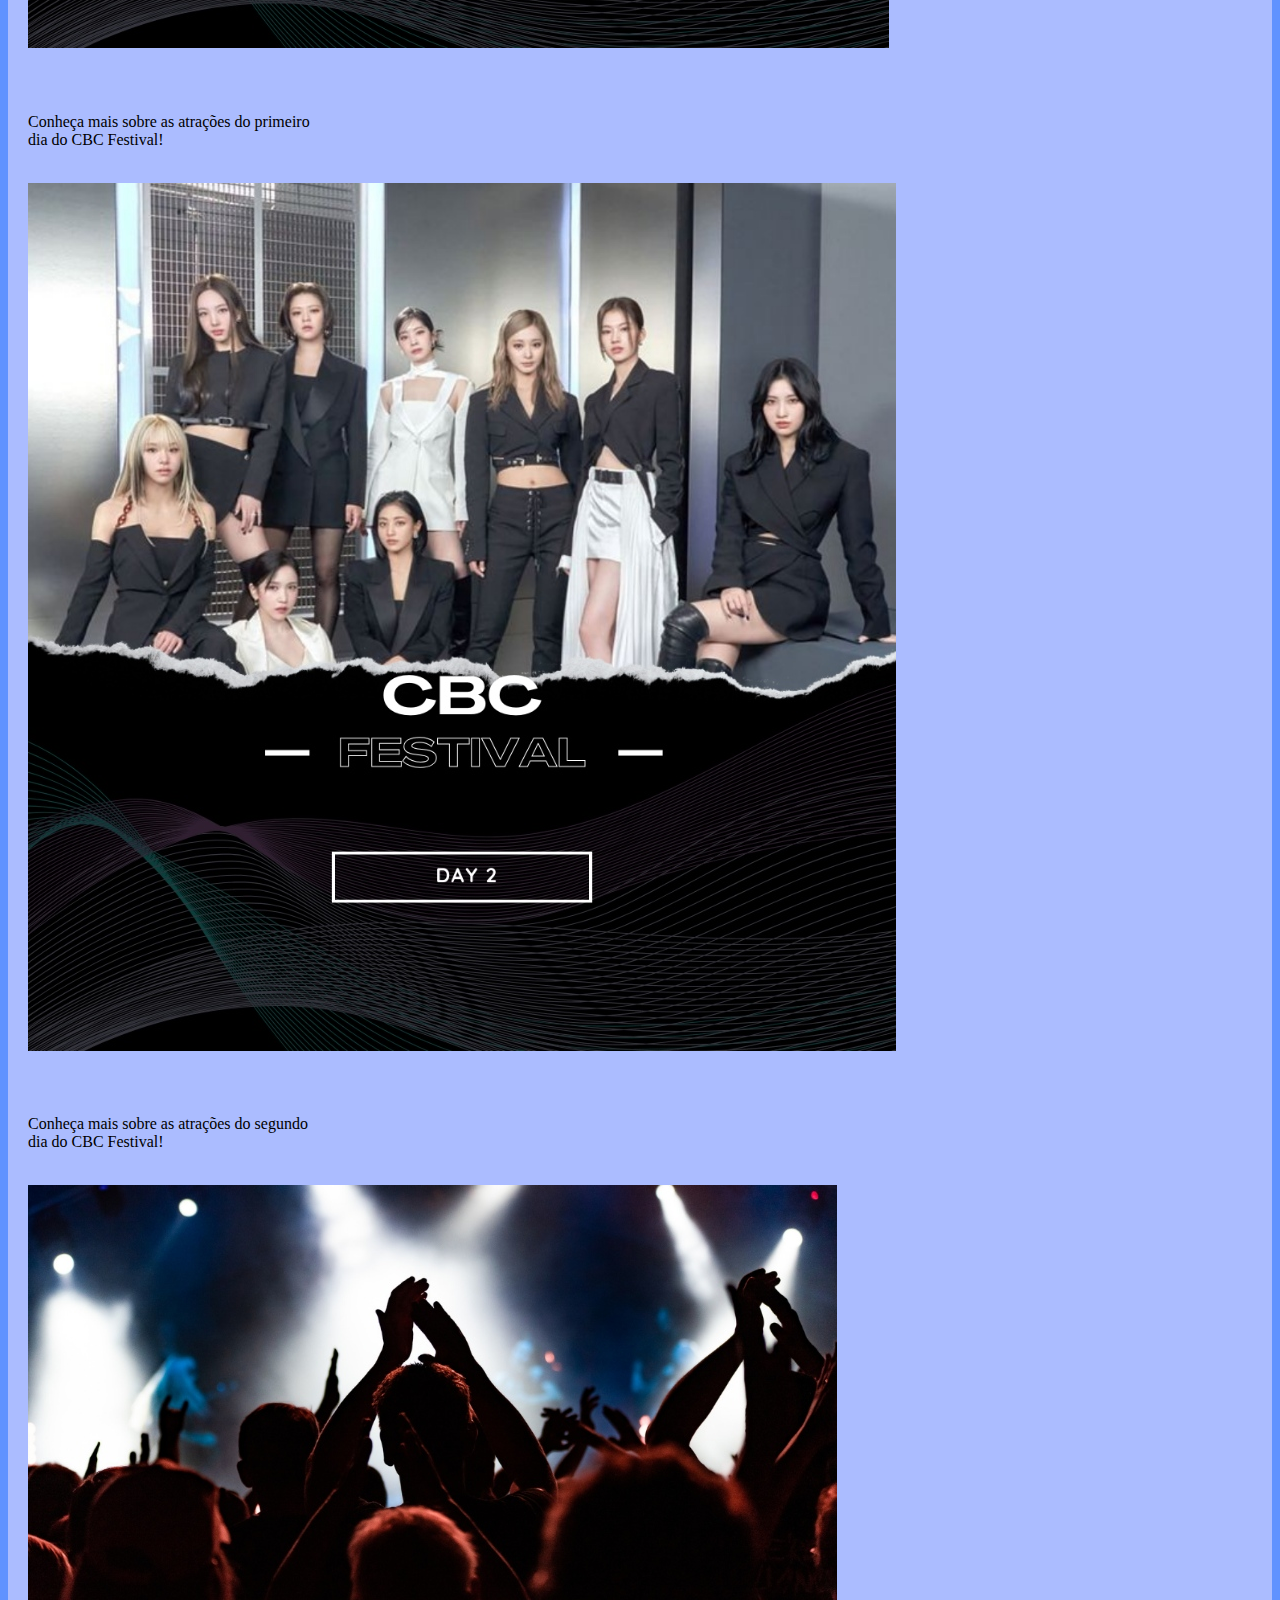
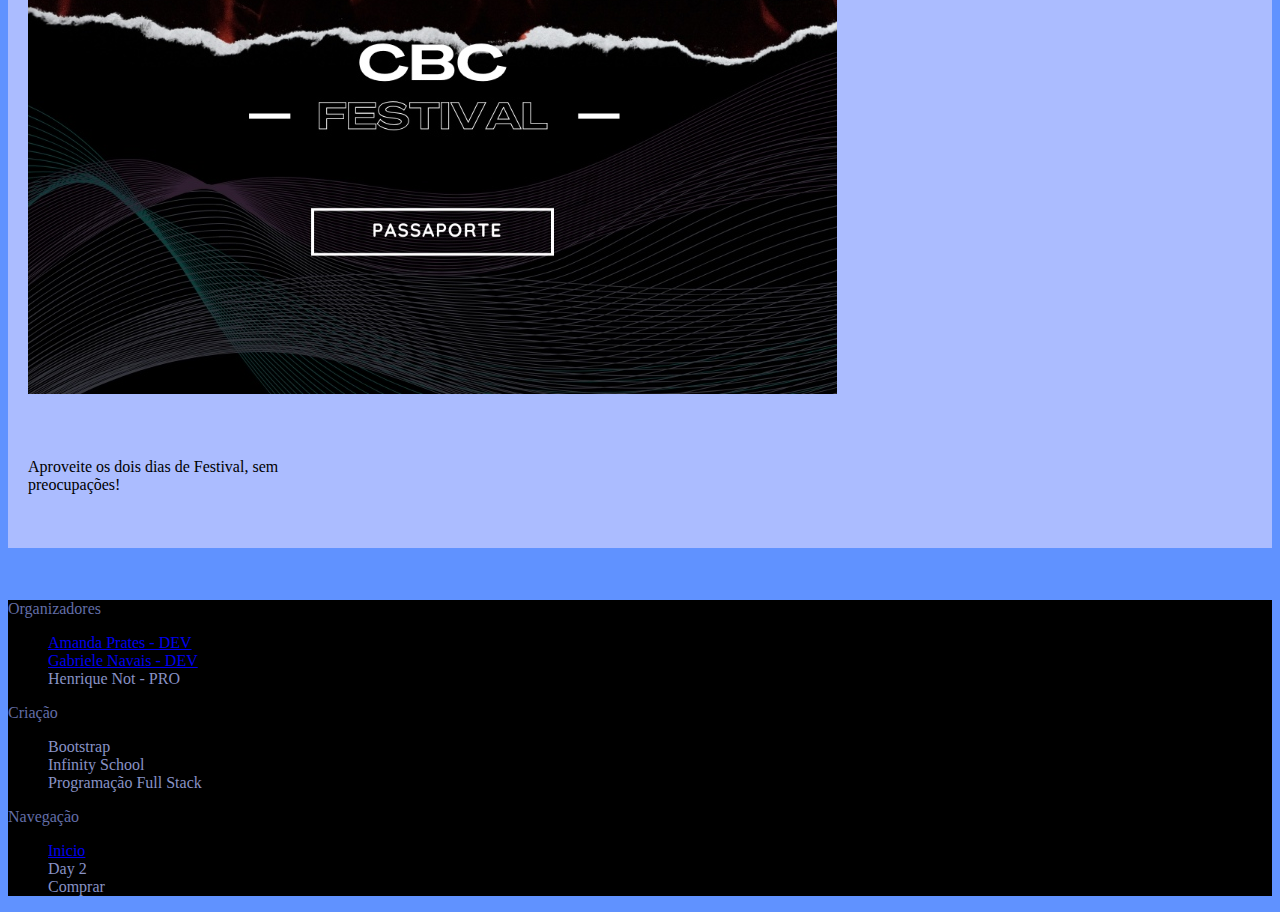
==== commit 546d5216: "link teste" ====
--- a/index.html
+++ b/index.html
@@ -1,5 +1,5 @@
 <!DOCTYPE html>
-<html lang="en">
+<html lang="pt-br">
 <head>
     <meta charset="UTF-8">
     <meta name="viewport" content="width=device-width, initial-scale=1.0">
@@ -10,12 +10,10 @@
 </head>
 <body id="inicio" style="background-color: #6092FF;">
 
-    <header>
-        <div class="d-flex flex-row justify-content-center" style="background-color: black;">
-            <img src="cabeçalho.png"  alt="cabeçalho">
-        </div>
-        <br>
+    <header class="d-flex flex-row  justify-content-center " style="background-color: black;">
+        <img src="cabeçalho.png"  alt="cabeçalho">
     </header>
+    <br>
 
     <div class="container-fluid" style="background-color: #ABBCFF; padding: 20px;">
         <h3 style="font-family: jazz let; color: #6092FF;">Esteja em dois lugares ao mesmo tempo!</h3>
@@ -87,7 +85,7 @@
             <div style="width: 18rem;">
                 <p style="color: #636ea8;">Navegação</p>
                 <ul>
-                    <il style="color: #8892c6">Inicio</il><br>
+                    <il style="color: #8892c6"><a href="day2.html">Inicio</a></il><br>
                     <il style="color: #8892c6">Day 2</il><br>
                     <il style="color: #8892c6">Comprar</il>
                 </ul>
